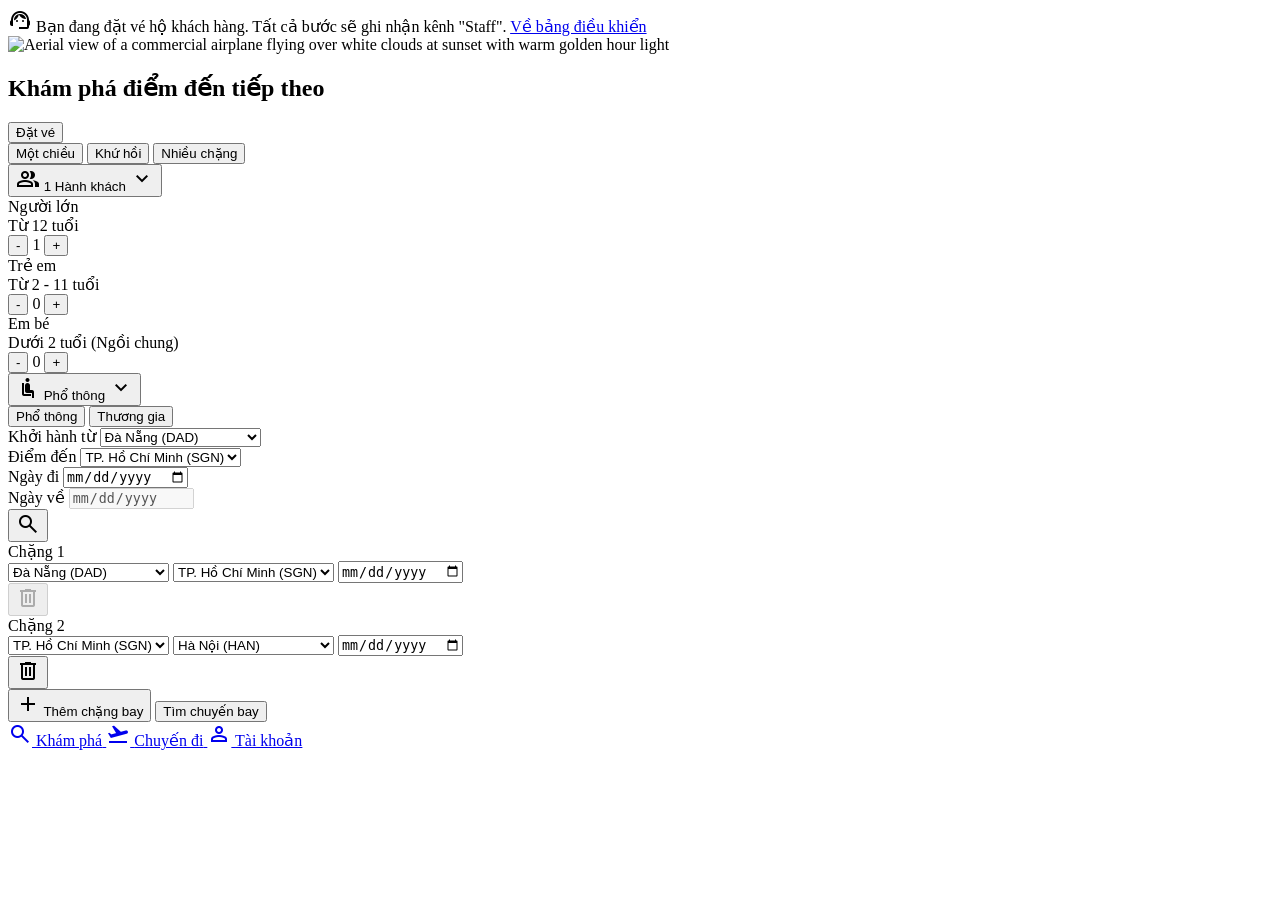
==== AirlineBookingApi/wwwroot/index.html @ b08ddaa5 "Cập nhật mã nguồn dự án (Sạch)" ====
<!DOCTYPE html>

<html class="light" lang="vi">

<head>
    <meta charset="utf-8" />
    <meta content="width=device-width, initial-scale=1.0" name="viewport" />
    <title>SkyNest - Đặt vé máy bay</title>
    <script src="https://cdn.tailwindcss.com?plugins=forms,container-queries"></script>
    <link href="https://fonts.googleapis.com" rel="preconnect" />
    <link crossorigin="" href="https://fonts.gstatic.com" rel="preconnect" />
    <link href="https://fonts.googleapis.com/css2?family=Plus+Jakarta+Sans:wght@400;500;600;700&amp;display=swap"
        rel="stylesheet" />
    <link
        href="https://fonts.googleapis.com/css2?family=Material+Symbols+Outlined:wght,FILL@100..700,0..1&amp;display=swap"
        rel="stylesheet" />
    <script id="tailwind-config">
        tailwind.config = {
            darkMode: "class",
            theme: {
                extend: {
                    "colors": {
                        "on-secondary-fixed-variant": "#474746",
                        "on-background": "#281718",
                        "surface-dim": "#f2d3d3",
                        "on-tertiary-fixed-variant": "#005234",
                        "surface-container-lowest": "#ffffff",
                        "luxe-purple": "#460479",
                        "surface-tint": "#be0038",
                        "muted": "#6a6a6a",
                        "on-secondary-fixed": "#1b1c1c",
                        "canvas": "#ffffff",
                        "ink": "#222222",
                        "on-surface": "#281718",
                        "surface-strong": "#f2f2f2",
                        "on-surface-variant": "#5c3f41",
                        "surface-container": "#ffe9e9",
                        "outline": "#906f70",
                        "inverse-surface": "#3f2b2c",
                        "secondary-fixed-dim": "#c8c6c5",
                        "on-primary-fixed": "#40000d",
                        "rausch-disabled": "#ffd1da",
                        "primary": "#ba0036",
                        "legal-blue": "#428bff",
                        "surface-container-low": "#fff0f0",
                        "hairline": "#dddddd",
                        "surface-soft": "#f7f7f7",
                        "tertiary-fixed-dim": "#62dca3",
                        "hairline-soft": "#ebebeb",
                        "inverse-primary": "#ffb2b6",
                        "secondary-container": "#e2dfde",
                        "background": "#fff8f7",
                        "surface": "#fff8f7",
                        "on-error": "#ffffff",
                        "tertiary-container": "#008558",
                        "on-secondary": "#ffffff",
                        "surface-container-high": "#ffe1e2",
                        "on-tertiary-container": "#f6fff6",
                        "border-strong": "#c1c1c1",
                        "secondary-fixed": "#e5e2e1",
                        "muted-soft": "#929292",
                        "surface-variant": "#fbdbdc",
                        "surface-container-highest": "#fbdbdc",
                        "primary-fixed": "#ffdada",
                        "on-primary-fixed-variant": "#920029",
                        "rausch": "#ff385c",
                        "tertiary-fixed": "#80f9bd",
                        "on-error-container": "#93000a",
                        "on-tertiary-fixed": "#002113",
                        "error": "#c13515",
                        "on-primary": "#ffffff",
                        "secondary": "#5f5e5e",
                        "primary-fixed-dim": "#ffb2b6",
                        "on-primary-container": "#fffbff",
                        "outline-variant": "#e5bdbe",
                        "surface-bright": "#fff8f7",
                        "tertiary": "#006a45",
                        "on-secondary-container": "#636262",
                        "rausch-active": "#e00b41",
                        "primary-container": "#e21e4a",
                        "on-tertiary": "#ffffff",
                        "body": "#3f3f3f",
                        "error-container": "#ffdad6",
                        "inverse-on-surface": "#ffedec",
                        "plus-magenta": "#92174d"
                    },
                    "borderRadius": {
                        "DEFAULT": "0.25rem",
                        "lg": "0.5rem",
                        "xl": "0.75rem",
                        "full": "9999px",
                        "card": "14px"
                    },
                    "spacing": {
                        "sm": "8px",
                        "xl": "32px",
                        "lg": "24px",
                        "xs": "4px",
                        "md": "12px",
                        "xxs": "2px",
                        "base": "16px",
                        "xxl": "48px",
                        "section": "64px"
                    },
                    "fontFamily": {
                        "uppercase-tag": ["Plus Jakarta Sans"],
                        "rating-display": ["Plus Jakarta Sans"],
                        "display-md": ["Plus Jakarta Sans"],
                        "badge": ["Plus Jakarta Sans"],
                        "title-md": ["Plus Jakarta Sans"],
                        "body-md": ["Plus Jakarta Sans"],
                        "body-sm": ["Plus Jakarta Sans"],
                        "nav-link": ["Plus Jakarta Sans"],
                        "caption": ["Plus Jakarta Sans"],
                        "display-lg": ["Plus Jakarta Sans"],
                        "display-xl": ["Plus Jakarta Sans"]
                    },
                    "fontSize": {
                        "uppercase-tag": ["8px", { "lineHeight": "1.25", "letterSpacing": "0.32px", "fontWeight": "700" }],
                        "rating-display": ["64px", { "lineHeight": "1.1", "letterSpacing": "-1px", "fontWeight": "700" }],
                        "display-md": ["21px", { "lineHeight": "1.43", "letterSpacing": "0", "fontWeight": "700" }],
                        "badge": ["11px", { "lineHeight": "1.18", "letterSpacing": "0", "fontWeight": "600" }],
                        "title-md": ["16px", { "lineHeight": "1.25", "letterSpacing": "0", "fontWeight": "600" }],
                        "body-md": ["16px", { "lineHeight": "1.5", "letterSpacing": "0", "fontWeight": "400" }],
                        "body-sm": ["14px", { "lineHeight": "1.43", "letterSpacing": "0", "fontWeight": "400" }],
                        "nav-link": ["16px", { "lineHeight": "1.25", "letterSpacing": "0", "fontWeight": "600" }],
                        "caption": ["14px", { "lineHeight": "1.29", "letterSpacing": "0", "fontWeight": "500" }],
                        "display-lg": ["22px", { "lineHeight": "1.18", "letterSpacing": "-0.44px", "fontWeight": "500" }],
                        "display-xl": ["28px", { "lineHeight": "1.43", "letterSpacing": "0", "fontWeight": "700" }]
                    },
                    "boxShadow": {
                        "float": "0 2px 10px rgba(0,0,0,0.02), 0 0 0 1px rgba(0,0,0,0.02)",
                        "search": "0 10px 40px rgba(0,0,0,0.05), 0 0 0 1px rgba(0,0,0,0.02)"
                    }
                }
            }
        }
    </script>
    <style>
        .material-symbols-outlined {
            font-variation-settings: 'FILL' 0, 'wght' 400, 'GRAD' 0, 'opsz' 24;
        }

        .material-symbols-outlined.fill {
            font-variation-settings: 'FILL' 1;
        }

        .no-scrollbar::-webkit-scrollbar {
            display: none;
        }

        .no-scrollbar {
            -ms-overflow-style: none;
            scrollbar-width: none;
        }
    </style>
</head>

<body class="bg-canvas text-ink antialiased">
    <!-- TopAppBar -->
    <header
        class="fixed top-0 w-full z-50 bg-white/95 backdrop-blur-md shadow-sm border-b border-zinc-100 font-['Plus_Jakarta_Sans'] antialiased">
    </header>
    <div id="staff-booking-banner"
        class="hidden fixed top-20 inset-x-0 z-40 bg-amber-50 border-b border-amber-200 text-amber-800">
        <div class="max-w-5xl mx-auto px-6 md:px-20 py-3 flex items-center gap-3 text-sm font-semibold">
            <span class="material-symbols-outlined text-[20px]">support_agent</span>
            <span>Bạn đang đặt vé hộ khách hàng. Tất cả bước sẽ ghi nhận kênh "Staff".</span>
            <a href="/staff.html" class="ml-auto underline hover:text-amber-900">Về bảng điều khiển</a>
        </div>
    </div>
    <main class="pt-20">
        <!-- Hero Search Section -->
        <section class="relative w-full min-h-screen flex flex-col items-center justify-center">

            <div class="absolute inset-0 z-0">
                <img alt="Aerial view of a commercial airplane flying over white clouds at sunset with warm golden hour light"
                    class="w-full h-full object-cover"
                    src="/plane.jpg"
                    style="" />
                <div class="absolute inset-0 bg-gradient-to-b from-black/30 to-transparent"></div>
            </div>
            <div class="relative z-10 w-full max-w-5xl px-6 md:px-20 mt-[-100px]">
                <h1 class="text-canvas text-display-xl font-display-xl mb-xl text-center shadow-sm" style="">Khám phá
                    điểm đến tiếp theo</h1>
                <!-- Tab Buttons -->
                <div class="flex justify-center mb-4">
                    <button id="tab-main-booking"
                        class="px-6 py-3 text-sm font-bold border-b-2 border-ink text-ink transition-colors">Đặt
                        vé</button>
                </div>
                <!-- Search Container -->
                <div class="bg-surface-container-lowest rounded-[32px] shadow-search p-4 mx-auto max-w-5xl w-full">
                    <div id="booking-content" class="block">
                        <!-- Top Options Row -->
                        <div class="flex flex-col md:flex-row justify-between items-center mb-4 px-2 gap-4">
                            <!-- Flight Types -->
                            <div class="flex items-center space-x-1">
                                <button onclick="setFlightType('oneway')" id="btn-type-oneway"
                                    class="px-4 py-2 rounded-full text-body-sm font-medium bg-surface-soft transition-all text-ink">Một
                                    chiều</button>
                                <button onclick="setFlightType('roundtrip')" id="btn-type-roundtrip"
                                    class="px-4 py-2 rounded-full text-body-sm font-medium hover:bg-surface-soft transition-all text-ink">Khứ
                                    hồi</button>
                                <button onclick="setFlightType('multicity')" id="btn-type-multicity"
                                    class="px-4 py-2 rounded-full text-body-sm font-medium hover:bg-surface-soft transition-all text-ink">Nhiều
                                    chặng</button>
                            </div>
                            <!-- Passenger & Class -->
                            <div class="flex items-center space-x-4">
                                <div class="relative">
                                    <button id="btn-pax-toggle"
                                        class="flex items-center space-x-2 text-body-sm font-medium text-ink hover:text-rausch transition-colors group">
                                        <span
                                            class="material-symbols-outlined text-[20px] text-muted group-hover:text-rausch transition-colors">group</span>
                                        <span id="pax-display-text">1 Hành khách</span>
                                        <span
                                            class="material-symbols-outlined text-[20px] text-muted group-hover:text-rausch transition-colors">expand_more</span>
                                    </button>
                                    <div id="pax-popup"
                                        class="hidden absolute top-full left-0 mt-2 bg-white rounded-xl shadow-search border border-hairline p-4 w-[320px] z-50 cursor-default">
                                        <div class="flex justify-between items-center mb-4">
                                            <div>
                                                <div class="font-bold text-ink">Người lớn</div>
                                                <div class="text-xs text-muted">Từ 12 tuổi</div>
                                            </div>
                                            <div class="flex items-center gap-3">
                                                <button onclick="updatePax('adult', -1)" id="btn-pax-adult-dec"
                                                    class="w-8 h-8 rounded-full border border-hairline flex items-center justify-center hover:border-ink transition-colors disabled:opacity-30 disabled:hover:border-hairline">-</button>
                                                <span id="pax-adult" class="font-bold w-4 text-center">1</span>
                                                <button onclick="updatePax('adult', 1)"
                                                    class="w-8 h-8 rounded-full border border-hairline flex items-center justify-center hover:border-ink transition-colors">+</button>
                                            </div>
                                        </div>
                                        <div class="flex justify-between items-center mb-4">
                                            <div>
                                                <div class="font-bold text-ink">Trẻ em</div>
                                                <div class="text-xs text-muted">Từ 2 - 11 tuổi</div>
                                            </div>
                                            <div class="flex items-center gap-3">
                                                <button onclick="updatePax('child', -1)" id="btn-pax-child-dec"
                                                    class="w-8 h-8 rounded-full border border-hairline flex items-center justify-center hover:border-ink transition-colors disabled:opacity-30 disabled:hover:border-hairline">-</button>
                                                <span id="pax-child" class="font-bold w-4 text-center">0</span>
                                                <button onclick="updatePax('child', 1)"
                                                    class="w-8 h-8 rounded-full border border-hairline flex items-center justify-center hover:border-ink transition-colors">+</button>
                                            </div>
                                        </div>
                                        <div class="flex justify-between items-center">
                                            <div>
                                                <div class="font-bold text-ink">Em bé</div>
                                                <div class="text-xs text-muted">Dưới 2 tuổi (Ngồi chung)</div>
                                            </div>
                                            <div class="flex items-center gap-3">
                                                <button onclick="updatePax('infant', -1)" id="btn-pax-infant-dec"
                                                    class="w-8 h-8 rounded-full border border-hairline flex items-center justify-center hover:border-ink transition-colors disabled:opacity-30 disabled:hover:border-hairline">-</button>
                                                <span id="pax-infant" class="font-bold w-4 text-center">0</span>
                                                <button onclick="updatePax('infant', 1)"
                                                    class="w-8 h-8 rounded-full border border-hairline flex items-center justify-center hover:border-ink transition-colors">+</button>
                                            </div>
                                        </div>
                                    </div>
                                </div>
                                <div class="relative">
                                    <button id="btn-class-toggle"
                                        class="flex items-center space-x-2 text-body-sm font-medium text-ink hover:text-rausch transition-colors group">
                                        <span
                                            class="material-symbols-outlined text-[20px] text-muted group-hover:text-rausch transition-colors">airline_seat_recline_normal</span>
                                        <span id="class-display-text">Phổ thông</span>
                                        <span
                                            class="material-symbols-outlined text-[20px] text-muted group-hover:text-rausch transition-colors">expand_more</span>
                                    </button>
                                    <div id="class-popup"
                                        class="hidden absolute top-full left-0 mt-2 bg-white rounded-xl shadow-search border border-hairline py-2 w-[200px] z-50">
                                        <button onclick="setSeatClass('Economy', 'Phổ thông')"
                                            class="w-full text-left px-4 py-2 hover:bg-surface-soft font-medium text-ink">Phổ
                                            thông</button>
                                        <button onclick="setSeatClass('Business', 'Thương gia')"
                                            class="w-full text-left px-4 py-2 hover:bg-surface-soft font-medium text-ink">Thương
                                            gia</button>
                                    </div>
                                </div>
                            </div>
                        </div>
                        <!-- Normal Search Pill -->
                        <div id="normal-search-pill"
                            class="bg-surface-container-lowest rounded-full flex items-stretch divide-x divide-hairline border border-hairline mx-auto w-full h-16">
                            <div
                                class="flex-1 flex flex-col justify-center px-lg hover:bg-surface-soft rounded-l-full cursor-pointer transition-colors group">
                                <label class="cursor-pointer text-sm font-bold text-ink tracking-wide mb-0.5"
                                    style="">Khởi hành từ</label>
                                <select id="input-dep"
                                    class="bg-transparent border-none p-0 focus:ring-0 text-body-md font-body-md text-ink w-full cursor-pointer truncate leading-tight outline-none">
                                    <option value="Da Nang">Đà Nẵng (DAD)</option>
                                    <option value="Ho Chi Minh">TP. Hồ Chí Minh (SGN)</option>
                                    <option value="Ha Noi">Hà Nội (HAN)</option>
                                </select>
                            </div>
                            <div
                                class="flex-1 flex flex-col justify-center px-lg hover:bg-surface-soft cursor-pointer transition-colors group border-l border-hairline">
                                <label class="cursor-pointer text-sm font-bold text-ink tracking-wide mb-0.5"
                                    style="">Điểm đến</label>
                                <select id="input-arr"
                                    class="bg-transparent border-none p-0 focus:ring-0 text-body-md font-body-md text-ink w-full cursor-pointer truncate leading-tight outline-none">
                                    <option value="Ho Chi Minh">TP. Hồ Chí Minh (SGN)</option>
                                    <option value="Da Nang">Đà Nẵng (DAD)</option>
                                    <option value="Ha Noi">Hà Nội (HAN)</option>
                                </select>
                            </div>
                            <div
                                class="flex-1 flex flex-col justify-center px-lg hover:bg-surface-soft cursor-pointer transition-colors group border-l border-hairline">
                                <label class="cursor-pointer text-sm font-bold text-ink tracking-wide mb-0.5"
                                    style="">Ngày đi</label>
                                <input id="input-date"
                                    class="bg-transparent border-none p-0 focus:ring-0 text-body-md font-body-md text-ink w-full placeholder-muted-soft cursor-pointer truncate leading-tight outline-none"
                                    type="date" />
                            </div>
                            <div id="return-date-container"
                                class="flex-1 flex items-center justify-between pl-lg pr-2 hover:bg-surface-soft rounded-r-full cursor-pointer transition-colors group relative border-l border-hairline opacity-50 pointer-events-none">
                                <div class="flex flex-col justify-center h-full w-full pr-2">
                                    <label class="cursor-pointer text-sm font-bold text-ink tracking-wide mb-0.5"
                                        style="">Ngày về</label>
                                    <input id="input-return-date"
                                        class="bg-transparent border-none p-0 focus:ring-0 text-body-md font-body-md text-ink w-full placeholder-muted-soft cursor-pointer truncate leading-tight outline-none"
                                        type="date" disabled />
                                </div>
                            </div>
                            <button id="btn-submit-search"
                                class="bg-rausch hover:bg-rausch-active text-canvas rounded-full w-12 h-12 flex items-center justify-center transition-colors shadow-float flex-shrink-0 relative z-10 ml-2"
                                style="">
                                <span class="material-symbols-outlined text-[20px]" style="">search</span>
                            </button>
                        </div>
                        <!-- Multi-city Container -->
                        <div id="multicity-container" class="hidden flex flex-col gap-3 w-full">
                            <div id="multicity-legs" class="flex flex-col gap-3 w-full">
                                <!-- Leg 1 -->
                                <div
                                    class="multicity-leg flex flex-col md:flex-row gap-2 bg-surface-container-lowest border border-hairline rounded-xl p-2 items-center">
                                    <span class="font-bold text-sm text-ink px-2">Chặng 1</span>
                                    <div class="flex-1 flex gap-2 w-full">
                                        <select
                                            class="leg-dep flex-1 bg-surface-soft border-none rounded-lg p-2 text-body-md font-body-md text-ink w-full cursor-pointer outline-none focus:ring-1 focus:ring-ink">
                                            <option value="Da Nang">Đà Nẵng (DAD)</option>
                                            <option value="Ho Chi Minh">TP. Hồ Chí Minh (SGN)</option>
                                            <option value="Ha Noi">Hà Nội (HAN)</option>
                                        </select>
                                        <select
                                            class="leg-arr flex-1 bg-surface-soft border-none rounded-lg p-2 text-body-md font-body-md text-ink w-full cursor-pointer outline-none focus:ring-1 focus:ring-ink">
                                            <option value="Ho Chi Minh">TP. Hồ Chí Minh (SGN)</option>
                                            <option value="Da Nang">Đà Nẵng (DAD)</option>
                                            <option value="Ha Noi">Hà Nội (HAN)</option>
                                        </select>
                                        <input
                                            class="leg-date flex-1 bg-surface-soft border-none rounded-lg p-2 text-body-md font-body-md text-ink w-full cursor-pointer outline-none focus:ring-1 focus:ring-ink"
                                            type="date" />
                                    </div>
                                    <button onclick="removeLeg(this)"
                                        class="p-2 text-muted hover:text-rausch disabled:opacity-50" disabled><span
                                            class="material-symbols-outlined">delete</span></button>
                                </div>
                                <!-- Leg 2 -->
                                <div
                                    class="multicity-leg flex flex-col md:flex-row gap-2 bg-surface-container-lowest border border-hairline rounded-xl p-2 items-center">
                                    <span class="font-bold text-sm text-ink px-2">Chặng 2</span>
                                    <div class="flex-1 flex gap-2 w-full">
                                        <select
                                            class="leg-dep flex-1 bg-surface-soft border-none rounded-lg p-2 text-body-md font-body-md text-ink w-full cursor-pointer outline-none focus:ring-1 focus:ring-ink">
                                            <option value="Ho Chi Minh">TP. Hồ Chí Minh (SGN)</option>
                                            <option value="Da Nang">Đà Nẵng (DAD)</option>
                                            <option value="Ha Noi">Hà Nội (HAN)</option>
                                        </select>
                                        <select
                                            class="leg-arr flex-1 bg-surface-soft border-none rounded-lg p-2 text-body-md font-body-md text-ink w-full cursor-pointer outline-none focus:ring-1 focus:ring-ink">
                                            <option value="Ha Noi">Hà Nội (HAN)</option>
                                            <option value="Da Nang">Đà Nẵng (DAD)</option>
                                            <option value="Ho Chi Minh">TP. Hồ Chí Minh (SGN)</option>
                                        </select>
                                        <input
                                            class="leg-date flex-1 bg-surface-soft border-none rounded-lg p-2 text-body-md font-body-md text-ink w-full cursor-pointer outline-none focus:ring-1 focus:ring-ink"
                                            type="date" />
                                    </div>
                                    <button onclick="removeLeg(this)" class="p-2 text-muted hover:text-rausch"><span
                                            class="material-symbols-outlined">delete</span></button>
                                </div>
                            </div>
                            <div class="flex justify-between items-center px-2">
                                <button onclick="addLeg()"
                                    class="flex items-center gap-1 text-sm font-bold text-legal-blue hover:underline"><span
                                        class="material-symbols-outlined text-[18px]">add</span> Thêm chặng bay</button>
                                <button id="btn-submit-multicity"
                                    class="bg-rausch hover:bg-rausch-active text-canvas rounded-full px-6 py-3 flex items-center justify-center transition-colors shadow-sm font-bold text-sm">
                                    Tìm chuyến bay
                                </button>
                            </div>
                        </div>
                    </div> <!-- End BOOKING TAB CONTENT -->
                </div>
            </div>
        </section>
    </main>
    <!-- BottomNavBar (Mobile) -->
    <nav
        class="fixed bottom-0 left-0 w-full z-50 flex justify-around items-center h-16 md:hidden pb-safe bg-white dark:bg-zinc-900 border-t border-zinc-100 dark:border-zinc-800 shadow-[0_-2px_10px_rgba(0,0,0,0.05)] font-['Plus_Jakarta_Sans'] text-[10px] font-semibold">
        <a class="flex flex-col items-center justify-center text-rose-500 dark:text-rose-400 opacity-80 active:scale-90 transition-transform w-full h-full"
            href="#" style="">
            <span class="material-symbols-outlined mb-1" style="">search</span>
            <span class="" style="">Khám phá</span>
        </a>
        <a class="flex flex-col items-center justify-center text-zinc-400 dark:text-zinc-500 opacity-80 active:scale-90 transition-transform w-full h-full"
            href="#" style="">
            <span class="material-symbols-outlined mb-1" style="">flight_takeoff</span>
            <span class="" style="">Chuyến đi</span>
        </a>
        <a class="flex flex-col items-center justify-center text-zinc-400 dark:text-zinc-500 opacity-80 active:scale-90 transition-transform w-full h-full"
            href="#" style="">
            <span class="material-symbols-outlined mb-1" style="">person</span>
            <span class="" style="">Tài khoản</span>
        </a>
    </nav>

    <script src="/shared.js"></script>
    <script>
        // State
        let paxState = { adult: 1, child: 0, infant: 0 };
        let seatClassVal = 'Economy';
        let flightType = 'oneway';

        const isStaffBookingMode = (getUrlParam('staff') === 'true');

        document.addEventListener('DOMContentLoaded', () => {
            // Render shared navbar
            renderNavbar(isStaffBookingMode ? 'staff-booking' : 'home');

            if (isStaffBookingMode && typeof isStaff === 'function' && isStaff()) {
                document.getElementById('staff-booking-banner').classList.remove('hidden');
                // push content down so the banner doesn't overlap
                document.querySelector('main').classList.replace('pt-20', 'pt-32');
            }

            // Init Default Date — today + 3 days, or 2026-05-01 if within range (seed data)
            const today = new Date();
            const defaultDate = new Date(today);
            defaultDate.setDate(defaultDate.getDate() + 3);
            const seedDate = new Date('2026-05-01');
            // Use seed date if it's in the future and close to today+3, otherwise use dynamic date
            if (seedDate > today) {
                document.getElementById('input-date').value = '2026-05-01';
            } else {
                document.getElementById('input-date').value = defaultDate.toISOString().split('T')[0];
            }
            // Set min date to today
            document.getElementById('input-date').min = today.toISOString().split('T')[0];

            // Toggle Pax Popup
            const paxBtn = document.getElementById('btn-pax-toggle');
            const paxPopup = document.getElementById('pax-popup');
            paxBtn.onclick = (e) => {
                e.stopPropagation();
                paxPopup.classList.toggle('hidden');
                document.getElementById('class-popup').classList.add('hidden');
            };

            // Toggle Class Popup
            const classBtn = document.getElementById('btn-class-toggle');
            const classPopup = document.getElementById('class-popup');
            classBtn.onclick = (e) => {
                e.stopPropagation();
                classPopup.classList.toggle('hidden');
                paxPopup.classList.add('hidden');
            };

            // Close popups on outside click
            document.onclick = (e) => {
                if (!paxPopup.contains(e.target) && !paxBtn.contains(e.target)) paxPopup.classList.add('hidden');
                if (!classPopup.contains(e.target) && !classBtn.contains(e.target)) classPopup.classList.add('hidden');
            };

            // Search action normal
            document.getElementById('btn-submit-search').onclick = (e) => {
                e.preventDefault();
                e.stopPropagation();

                if (typeof requireAuth === 'function' && !requireAuth('Vui lòng đăng nhập để tìm kiếm chuyến bay')) return;

                const dep = document.getElementById('input-dep').value;
                const arr = document.getElementById('input-arr').value;
                const date = document.getElementById('input-date').value;

                if (dep === arr) { alert('Điểm đi và điểm đến phải khác nhau!'); return; }
                if (!date) { alert('Vui lòng chọn ngày đi!'); return; }

                const totalPax = paxState.adult + paxState.child + paxState.infant;
                const params = new URLSearchParams({
                    type: flightType,
                    pax: totalPax,
                    adult: paxState.adult,
                    child: paxState.child,
                    infant: paxState.infant,
                    cls: seatClassVal,
                    dep, arr, date
                });

                if (flightType === 'roundtrip') {
                    const returnDate = document.getElementById('input-return-date').value;
                    if (!returnDate) { alert('Vui lòng chọn ngày về!'); return; }
                    if (new Date(returnDate) < new Date(date)) { alert('Ngày về phải sau ngày đi!'); return; }
                    params.set('returnDate', returnDate);
                }

                if (isStaffBookingMode && typeof isStaff === 'function' && isStaff()) {
                    params.set('staff', 'true');
                }

                window.location.href = '/flightsearch.html?' + params.toString();
            };

            // Search action multicity
            document.getElementById('btn-submit-multicity').onclick = (e) => {
                e.preventDefault();
                e.stopPropagation();

                if (typeof requireAuth === 'function' && !requireAuth('Vui lòng đăng nhập để tìm kiếm chuyến bay')) return;

                const legs = document.querySelectorAll('.multicity-leg');
                let valid = true;
                const mcData = [];
                let prevDate = null;

                legs.forEach((leg, i) => {
                    const dep = leg.querySelector('.leg-dep').value;
                    const arr = leg.querySelector('.leg-arr').value;
                    const date = leg.querySelector('.leg-date').value;

                    if (dep === arr) { alert(`Chặng ${i + 1}: Điểm đi và điểm đến phải khác nhau!`); valid = false; return; }
                    if (!date) { alert(`Chặng ${i + 1}: Vui lòng chọn ngày đi!`); valid = false; return; }

                    if (prevDate && new Date(date) < new Date(prevDate)) {
                        alert(`Chặng ${i + 1}: Ngày bay không được trước ngày của chặng trước đó!`); valid = false; return;
                    }
                    prevDate = date;

                    mcData.push({ dep, arr, date });
                });

                if (!valid) return;

                const totalPax = paxState.adult + paxState.child + paxState.infant;
                const params = new URLSearchParams({
                    type: 'multicity',
                    pax: totalPax,
                    adult: paxState.adult,
                    child: paxState.child,
                    infant: paxState.infant,
                    cls: seatClassVal,
                    mc: JSON.stringify(mcData)
                });

                if (isStaffBookingMode && typeof isStaff === 'function' && isStaff()) {
                    params.set('staff', 'true');
                }

                window.location.href = '/flightsearch.html?' + params.toString();
            };
        });

        // Add Multi-city Leg
        function addLeg() {
            const container = document.getElementById('multicity-legs');
            const legs = container.querySelectorAll('.multicity-leg');
            if (legs.length >= 6) {
                alert('Tối đa 6 chặng bay.');
                return;
            }

            const lastLeg = legs[legs.length - 1];
            const lastArr = lastLeg.querySelector('.leg-arr').value;

            const idx = legs.length + 1;
            const div = document.createElement('div');
            div.className = "multicity-leg flex flex-col md:flex-row gap-2 bg-surface-container-lowest border border-hairline rounded-xl p-2 items-center";
            div.innerHTML = `
                <span class="font-bold text-sm text-ink px-2">Chặng ${idx}</span>
                <div class="flex-1 flex gap-2 w-full">
                    <select class="leg-dep flex-1 bg-surface-soft border-none rounded-lg p-2 text-body-md font-body-md text-ink w-full cursor-pointer outline-none focus:ring-1 focus:ring-ink">
                        <option value="Da Nang" ${lastArr === 'Da Nang' ? 'selected' : ''}>Đà Nẵng (DAD)</option>
                        <option value="Ho Chi Minh" ${lastArr === 'Ho Chi Minh' ? 'selected' : ''}>TP. Hồ Chí Minh (SGN)</option>
                        <option value="Ha Noi" ${lastArr === 'Ha Noi' ? 'selected' : ''}>Hà Nội (HAN)</option>
                    </select>
                    <select class="leg-arr flex-1 bg-surface-soft border-none rounded-lg p-2 text-body-md font-body-md text-ink w-full cursor-pointer outline-none focus:ring-1 focus:ring-ink">
                        <option value="Ho Chi Minh">TP. Hồ Chí Minh (SGN)</option>
                        <option value="Da Nang">Đà Nẵng (DAD)</option>
                        <option value="Ha Noi">Hà Nội (HAN)</option>
                    </select>
                    <input class="leg-date flex-1 bg-surface-soft border-none rounded-lg p-2 text-body-md font-body-md text-ink w-full cursor-pointer outline-none focus:ring-1 focus:ring-ink" type="date" />
                </div>
                <button onclick="removeLeg(this)" class="p-2 text-muted hover:text-rausch"><span class="material-symbols-outlined">delete</span></button>
            `;
            container.appendChild(div);
            updateLegNumbers();
        }

        function removeLeg(btn) {
            const container = document.getElementById('multicity-legs');
            if (container.querySelectorAll('.multicity-leg').length <= 2) {
                alert('Nhiều chặng phải có ít nhất 2 chuyến bay.');
                return;
            }
            btn.closest('.multicity-leg').remove();
            updateLegNumbers();
        }

        function updateLegNumbers() {
            const legs = document.querySelectorAll('.multicity-leg');
            legs.forEach((leg, i) => {
                leg.querySelector('span.font-bold').textContent = `Chặng ${i + 1}`;
                const delBtn = leg.querySelector('button');
                if (i === 0) delBtn.disabled = true; // First leg cannot be deleted
            });
        }

        async function loadAirports() {
            try {
                const airports = await api('GET', '/Flights/airports');
                if (!Array.isArray(airports) || airports.length === 0) return;
                const dl = document.getElementById('airports');
                if (!dl) return;
                dl.innerHTML = airports.map(a => `<option value="${String(a).replace(/"/g, '&quot;')}"></option>`).join('');
            } catch (e) {
                // keep current static datalist
            }
        }

        // Flight Type Logic
        function setFlightType(type) {
            flightType = type;
            const btnOneway = document.getElementById('btn-type-oneway');
            const btnRoundtrip = document.getElementById('btn-type-roundtrip');
            const btnMulticity = document.getElementById('btn-type-multicity');
            const returnContainer = document.getElementById('return-date-container');
            const returnInput = document.getElementById('input-return-date');

            // Reset styling
            [btnOneway, btnRoundtrip, btnMulticity].forEach(b => {
                b.classList.remove('bg-surface-soft');
                b.classList.add('hover:bg-surface-soft');
            });

            const normalPill = document.getElementById('normal-search-pill');
            const mcContainer = document.getElementById('multicity-container');

            // Set active styling
            if (type === 'oneway' || type === 'roundtrip') {
                normalPill.classList.remove('hidden');
                mcContainer.classList.add('hidden');

                if (type === 'oneway') {
                    btnOneway.classList.add('bg-surface-soft');
                    btnOneway.classList.remove('hover:bg-surface-soft');
                    returnContainer.classList.add('opacity-50', 'pointer-events-none');
                    returnInput.disabled = true;
                    returnInput.value = '';
                } else if (type === 'roundtrip') {
                    btnRoundtrip.classList.add('bg-surface-soft');
                    btnRoundtrip.classList.remove('hover:bg-surface-soft');
                    returnContainer.classList.remove('opacity-50', 'pointer-events-none');
                    returnInput.disabled = false;
                }
            } else if (type === 'multicity') {
                btnMulticity.classList.add('bg-surface-soft');
                btnMulticity.classList.remove('hover:bg-surface-soft');
                normalPill.classList.add('hidden');
                mcContainer.classList.remove('hidden');
                mcContainer.classList.add('flex');
            }
        }

        // Passenger Logic
        function updatePax(type, change) {
            let newVal = paxState[type] + change;
            if (type === 'adult' && newVal < 1) newVal = 1; // Min 1 adult
            if ((type === 'child' || type === 'infant') && newVal < 0) newVal = 0; // Min 0 child/infant

            // Rule: 1 infant per adult maximum
            if (type === 'infant' && newVal > paxState.adult) {
                alert('Số lượng em bé không được vượt quá số lượng người lớn.');
                return;
            }

            // Rule: Maximum 9 passengers total (as per API limits)
            const totalPax = paxState.adult + paxState.child + paxState.infant;
            if (change > 0 && totalPax >= 9) {
                alert('Tối đa 9 hành khách mỗi lần đặt.');
                return;
            }

            paxState[type] = newVal;
            document.getElementById(`pax-${type}`).textContent = newVal;

            // Validate infant count if adult count decreases
            if (type === 'adult' && paxState.infant > paxState.adult) {
                paxState.infant = paxState.adult;
                document.getElementById('pax-infant').textContent = paxState.infant;
            }

            updatePaxDisplay();
        }

        function updatePaxDisplay() {
            const total = paxState.adult + paxState.child + paxState.infant;
            document.getElementById('pax-display-text').textContent = total + ' Hành khách';

            // Update buttons state
            document.getElementById('btn-pax-adult-dec').disabled = paxState.adult <= 1;
            document.getElementById('btn-pax-child-dec').disabled = paxState.child <= 0;
            document.getElementById('btn-pax-infant-dec').disabled = paxState.infant <= 0;
        }

        // Seat Class Logic
        function setSeatClass(val, label) {
            seatClassVal = val;
            document.getElementById('class-display-text').textContent = label;
            document.getElementById('class-popup').classList.add('hidden');
        }
    </script>
</body>

</html>
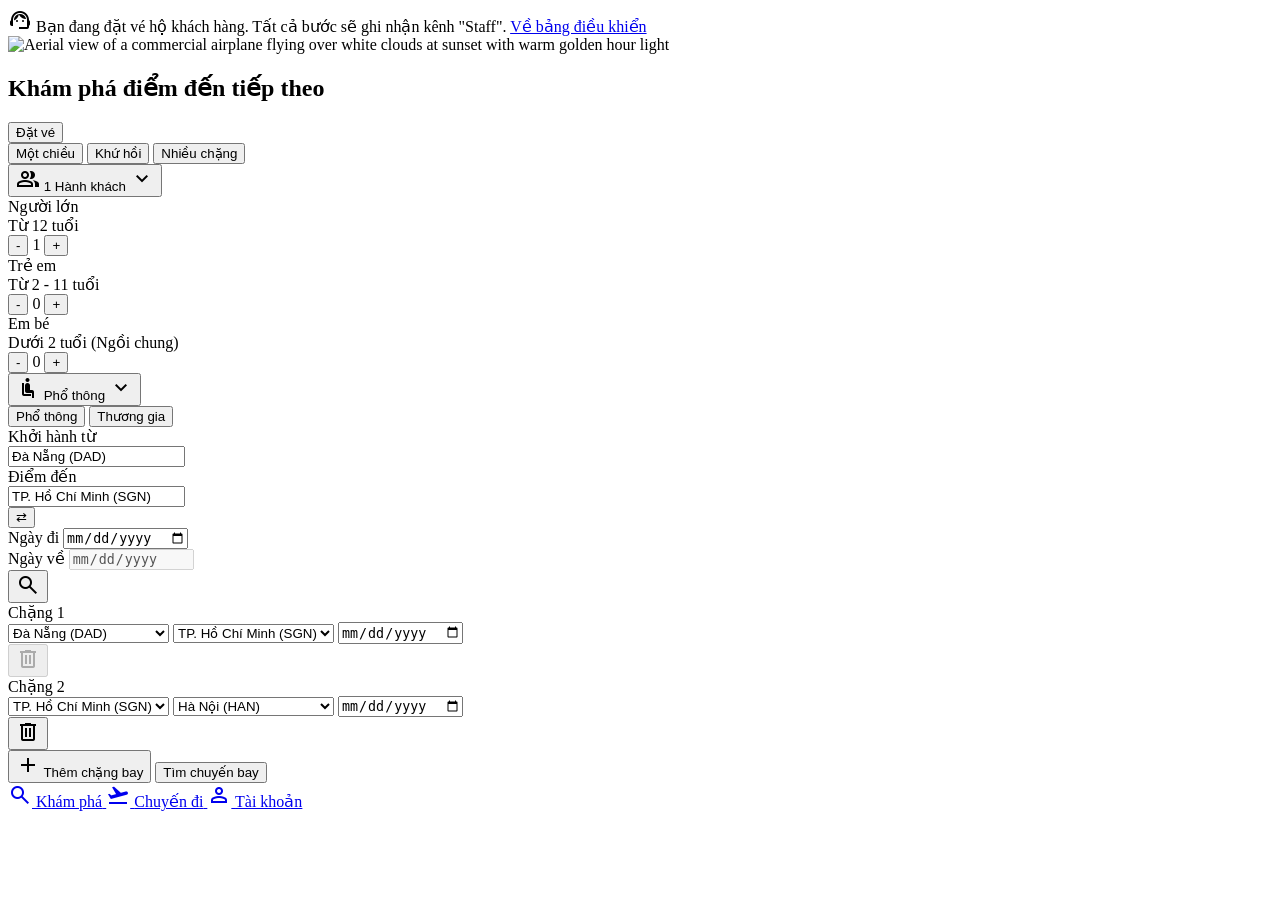
==== commit d0f512a1: "Update: add migrations, UTC converter, SQL script, and images" ====
--- a/AirlineBookingApi/wwwroot/index.html
+++ b/AirlineBookingApi/wwwroot/index.html
@@ -5,7 +5,7 @@
 <head>
     <meta charset="utf-8" />
     <meta content="width=device-width, initial-scale=1.0" name="viewport" />
-    <title>SkyNest - Đặt vé máy bay</title>
+    <title>SkyHmH - Đặt vé máy bay</title>
     <script src="https://cdn.tailwindcss.com?plugins=forms,container-queries"></script>
     <link href="https://fonts.googleapis.com" rel="preconnect" />
     <link crossorigin="" href="https://fonts.gstatic.com" rel="preconnect" />
@@ -177,11 +177,11 @@
                 <img alt="Aerial view of a commercial airplane flying over white clouds at sunset with warm golden hour light"
                     class="w-full h-full object-cover"
                     src="/plane.jpg"
-                    style="" />
+                    />
                 <div class="absolute inset-0 bg-gradient-to-b from-black/30 to-transparent"></div>
             </div>
             <div class="relative z-10 w-full max-w-5xl px-6 md:px-20 mt-[-100px]">
-                <h1 class="text-canvas text-display-xl font-display-xl mb-xl text-center shadow-sm" style="">Khám phá
+                <h1 class="text-canvas text-display-xl font-display-xl mb-xl text-center shadow-sm">Khám phá
                     điểm đến tiếp theo</h1>
                 <!-- Tab Buttons -->
                 <div class="flex justify-center mb-4">
@@ -284,32 +284,35 @@
                         <!-- Normal Search Pill -->
                         <div id="normal-search-pill"
                             class="bg-surface-container-lowest rounded-full flex items-stretch divide-x divide-hairline border border-hairline mx-auto w-full h-16">
-                            <div
-                                class="flex-1 flex flex-col justify-center px-lg hover:bg-surface-soft rounded-l-full cursor-pointer transition-colors group">
-                                <label class="cursor-pointer text-sm font-bold text-ink tracking-wide mb-0.5"
-                                    style="">Khởi hành từ</label>
-                                <select id="input-dep"
-                                    class="bg-transparent border-none p-0 focus:ring-0 text-body-md font-body-md text-ink w-full cursor-pointer truncate leading-tight outline-none">
-                                    <option value="Da Nang">Đà Nẵng (DAD)</option>
-                                    <option value="Ho Chi Minh">TP. Hồ Chí Minh (SGN)</option>
-                                    <option value="Ha Noi">Hà Nội (HAN)</option>
-                                </select>
+                            <!-- Departure + Arrival wrapper with centered swap button -->
+                            <div class="flex-[2] flex items-stretch relative">
+                                <div class="flex-1 flex flex-col justify-center px-lg pr-6 hover:bg-surface-soft rounded-l-full cursor-pointer transition-colors group">
+                                    <label class="cursor-pointer text-sm font-bold text-ink tracking-wide mb-0.5">Khởi hành từ</label>
+                                    <div class="relative">
+                                        <input id="input-dep" type="text" readonly
+                                            class="bg-transparent border-none p-0 focus:ring-0 text-body-md font-body-md text-ink w-full cursor-pointer truncate leading-tight outline-none"
+                                            placeholder="Chọn điểm đi" value="Đà Nẵng (DAD)" data-value="Da Nang">
+                                        <div id="dropdown-dep" class="hidden absolute top-full left-0 mt-1 w-64 bg-white rounded-xl shadow-search border border-hairline py-2 z-50 max-h-64 overflow-y-auto"></div>
+                                    </div>
+                                </div>
+                                <div class="flex-1 flex flex-col justify-center px-lg hover:bg-surface-soft cursor-pointer transition-colors group border-l border-hairline">
+                                    <label class="cursor-pointer text-sm font-bold text-ink tracking-wide mb-0.5">Điểm đến</label>
+                                    <div class="relative">
+                                        <input id="input-arr" type="text" readonly
+                                            class="bg-transparent border-none p-0 focus:ring-0 text-body-md font-body-md text-ink w-full cursor-pointer truncate leading-tight outline-none"
+                                            placeholder="Chọn điểm đến" value="TP. Hồ Chí Minh (SGN)" data-value="Ho Chi Minh">
+                                        <div id="dropdown-arr" class="hidden absolute top-full left-0 mt-1 w-64 bg-white rounded-xl shadow-search border border-hairline py-2 z-50 max-h-64 overflow-y-auto"></div>
+                                    </div>
+                                </div>
+                                <!-- Swap button - absolute centered between departure and arrival -->
+                                <button onclick="swapDepartureAndArrival()" class="absolute left-1/2 top-1/2 -translate-x-1/2 -translate-y-1/2 w-8 h-8 bg-[#ff385c] text-white rounded-full shadow-md hover:bg-[#e00b41] transition-colors z-50 border-2 border-white text-base flex items-center justify-center">
+                                    ⇄
+                                </button>
                             </div>
                             <div
                                 class="flex-1 flex flex-col justify-center px-lg hover:bg-surface-soft cursor-pointer transition-colors group border-l border-hairline">
                                 <label class="cursor-pointer text-sm font-bold text-ink tracking-wide mb-0.5"
-                                    style="">Điểm đến</label>
-                                <select id="input-arr"
-                                    class="bg-transparent border-none p-0 focus:ring-0 text-body-md font-body-md text-ink w-full cursor-pointer truncate leading-tight outline-none">
-                                    <option value="Ho Chi Minh">TP. Hồ Chí Minh (SGN)</option>
-                                    <option value="Da Nang">Đà Nẵng (DAD)</option>
-                                    <option value="Ha Noi">Hà Nội (HAN)</option>
-                                </select>
-                            </div>
-                            <div
-                                class="flex-1 flex flex-col justify-center px-lg hover:bg-surface-soft cursor-pointer transition-colors group border-l border-hairline">
-                                <label class="cursor-pointer text-sm font-bold text-ink tracking-wide mb-0.5"
-                                    style="">Ngày đi</label>
+                                    >Ngày đi</label>
                                 <input id="input-date"
                                     class="bg-transparent border-none p-0 focus:ring-0 text-body-md font-body-md text-ink w-full placeholder-muted-soft cursor-pointer truncate leading-tight outline-none"
                                     type="date" />
@@ -318,16 +321,16 @@
                                 class="flex-1 flex items-center justify-between pl-lg pr-2 hover:bg-surface-soft rounded-r-full cursor-pointer transition-colors group relative border-l border-hairline opacity-50 pointer-events-none">
                                 <div class="flex flex-col justify-center h-full w-full pr-2">
                                     <label class="cursor-pointer text-sm font-bold text-ink tracking-wide mb-0.5"
-                                        style="">Ngày về</label>
+                                        >Ngày về</label>
                                     <input id="input-return-date"
                                         class="bg-transparent border-none p-0 focus:ring-0 text-body-md font-body-md text-ink w-full placeholder-muted-soft cursor-pointer truncate leading-tight outline-none"
                                         type="date" disabled />
                                 </div>
                             </div>
                             <button id="btn-submit-search"
-                                class="bg-rausch hover:bg-rausch-active text-canvas rounded-full w-12 h-12 flex items-center justify-center transition-colors shadow-float flex-shrink-0 relative z-10 ml-2"
-                                style="">
-                                <span class="material-symbols-outlined text-[20px]" style="">search</span>
+                                class="bg-rausch hover:bg-rausch-active text-canvas rounded-full w-12 h-12 flex items-center justify-center transition-colors shadow-float flex-shrink-0 relative z-10 ml-2 mr-2 self-center"
+                                >
+                                <span class="material-symbols-outlined text-[20px]">search</span>
                             </button>
                         </div>
                         <!-- Multi-city Container -->
@@ -402,19 +405,19 @@
     <nav
         class="fixed bottom-0 left-0 w-full z-50 flex justify-around items-center h-16 md:hidden pb-safe bg-white dark:bg-zinc-900 border-t border-zinc-100 dark:border-zinc-800 shadow-[0_-2px_10px_rgba(0,0,0,0.05)] font-['Plus_Jakarta_Sans'] text-[10px] font-semibold">
         <a class="flex flex-col items-center justify-center text-rose-500 dark:text-rose-400 opacity-80 active:scale-90 transition-transform w-full h-full"
-            href="#" style="">
-            <span class="material-symbols-outlined mb-1" style="">search</span>
-            <span class="" style="">Khám phá</span>
+            href="#">
+            <span class="material-symbols-outlined mb-1">search</span>
+            <span>Khám phá</span>
         </a>
         <a class="flex flex-col items-center justify-center text-zinc-400 dark:text-zinc-500 opacity-80 active:scale-90 transition-transform w-full h-full"
-            href="#" style="">
-            <span class="material-symbols-outlined mb-1" style="">flight_takeoff</span>
-            <span class="" style="">Chuyến đi</span>
+            href="#">
+            <span class="material-symbols-outlined mb-1">flight_takeoff</span>
+            <span>Chuyến đi</span>
         </a>
         <a class="flex flex-col items-center justify-center text-zinc-400 dark:text-zinc-500 opacity-80 active:scale-90 transition-transform w-full h-full"
-            href="#" style="">
-            <span class="material-symbols-outlined mb-1" style="">person</span>
-            <span class="" style="">Tài khoản</span>
+            href="#">
+            <span class="material-symbols-outlined mb-1">person</span>
+            <span>Tài khoản</span>
         </a>
     </nav>
 
@@ -437,19 +440,18 @@
                 document.querySelector('main').classList.replace('pt-20', 'pt-32');
             }
 
-            // Init Default Date — today + 3 days, or 2026-05-01 if within range (seed data)
-            const today = new Date();
-            const defaultDate = new Date(today);
-            defaultDate.setDate(defaultDate.getDate() + 3);
-            const seedDate = new Date('2026-05-01');
-            // Use seed date if it's in the future and close to today+3, otherwise use dynamic date
-            if (seedDate > today) {
-                document.getElementById('input-date').value = '2026-05-01';
-            } else {
-                document.getElementById('input-date').value = defaultDate.toISOString().split('T')[0];
-            }
-            // Set min date to today
-            document.getElementById('input-date').min = today.toISOString().split('T')[0];
+            // Load airports dynamically from API
+            loadAirports();
+
+            // Init Default Date — today in Vietnam timezone (UTC+7)
+            const now = new Date();
+            const vietnamOffset = 7 * 60; // UTC+7 in minutes
+            const localOffset = now.getTimezoneOffset(); // local offset in minutes (negative for east of UTC)
+            const vietnamTime = new Date(now.getTime() + (vietnamOffset + localOffset) * 60000);
+            const todayStr = vietnamTime.toISOString().split('T')[0];
+
+            document.getElementById('input-date').value = todayStr;
+            document.getElementById('input-date').min = todayStr;
 
             // Toggle Pax Popup
             const paxBtn = document.getElementById('btn-pax-toggle');
@@ -482,10 +484,12 @@
 
                 if (typeof requireAuth === 'function' && !requireAuth('Vui lòng đăng nhập để tìm kiếm chuyến bay')) return;
 
-                const dep = document.getElementById('input-dep').value;
-                const arr = document.getElementById('input-arr').value;
+                const dep = document.getElementById('input-dep').dataset.value;
+                const arr = document.getElementById('input-arr').dataset.value;
                 const date = document.getElementById('input-date').value;
 
+                if (!dep || dep === 'undefined') { alert('Vui lòng chọn điểm đi!'); return; }
+                if (!arr || arr === 'undefined') { alert('Vui lòng chọn điểm đến!'); return; }
                 if (dep === arr) { alert('Điểm đi và điểm đến phải khác nhau!'); return; }
                 if (!date) { alert('Vui lòng chọn ngày đi!'); return; }
 
@@ -578,18 +582,22 @@
             const idx = legs.length + 1;
             const div = document.createElement('div');
             div.className = "multicity-leg flex flex-col md:flex-row gap-2 bg-surface-container-lowest border border-hairline rounded-xl p-2 items-center";
+            const depOptions = airportList.length > 0 ? buildAirportOptions(lastArr) : `
+                        <option value="Da Nang" ${lastArr === 'Da Nang' ? 'selected' : ''}>Đà Nẵng (DAD)</option>
+                        <option value="Ho Chi Minh" ${lastArr === 'Ho Chi Minh' ? 'selected' : ''}>TP. Hồ Chí Minh (SGN)</option>
+                        <option value="Ha Noi" ${lastArr === 'Ha Noi' ? 'selected' : ''}>Hà Nội (HAN)</option>`;
+            const arrOptions = airportList.length > 0 ? buildAirportOptions('') : `
+                        <option value="Ho Chi Minh">TP. Hồ Chí Minh (SGN)</option>
+                        <option value="Da Nang">Đà Nẵng (DAD)</option>
+                        <option value="Ha Noi">Hà Nội (HAN)</option>`;
             div.innerHTML = `
                 <span class="font-bold text-sm text-ink px-2">Chặng ${idx}</span>
                 <div class="flex-1 flex gap-2 w-full">
                     <select class="leg-dep flex-1 bg-surface-soft border-none rounded-lg p-2 text-body-md font-body-md text-ink w-full cursor-pointer outline-none focus:ring-1 focus:ring-ink">
-                        <option value="Da Nang" ${lastArr === 'Da Nang' ? 'selected' : ''}>Đà Nẵng (DAD)</option>
-                        <option value="Ho Chi Minh" ${lastArr === 'Ho Chi Minh' ? 'selected' : ''}>TP. Hồ Chí Minh (SGN)</option>
-                        <option value="Ha Noi" ${lastArr === 'Ha Noi' ? 'selected' : ''}>Hà Nội (HAN)</option>
+                        ${depOptions}
                     </select>
                     <select class="leg-arr flex-1 bg-surface-soft border-none rounded-lg p-2 text-body-md font-body-md text-ink w-full cursor-pointer outline-none focus:ring-1 focus:ring-ink">
-                        <option value="Ho Chi Minh">TP. Hồ Chí Minh (SGN)</option>
-                        <option value="Da Nang">Đà Nẵng (DAD)</option>
-                        <option value="Ha Noi">Hà Nội (HAN)</option>
+                        ${arrOptions}
                     </select>
                     <input class="leg-date flex-1 bg-surface-soft border-none rounded-lg p-2 text-body-md font-body-md text-ink w-full cursor-pointer outline-none focus:ring-1 focus:ring-ink" type="date" />
                 </div>
@@ -618,16 +626,157 @@
             });
         }
 
+        // Global airport list for dynamic population
+        let airportList = [];
+
+        function buildAirportOptions(selectedValue) {
+            const labelMap = {
+                'Đà Nẵng': 'Đà Nẵng (DAD)',
+                'TP. Hồ Chí Minh': 'TP. Hồ Chí Minh (SGN)',
+                'Hà Nội': 'Hà Nội (HAN)',
+                'Cần Thơ': 'Cần Thơ (VCA)',
+                'Huế': 'Huế (HUI)',
+                'Phú Quốc': 'Phú Quốc (PQC)',
+                'Nha Trang': 'Nha Trang (NTR)',
+                'Hải Phòng': 'Hải Phòng (HPH)',
+                'Bangkok': 'Bangkok (BKK)',
+                'Singapore': 'Singapore (SIN)',
+                'Tokyo': 'Tokyo (TYO)',
+                'Seoul': 'Seoul (SEL)',
+                'Kuala Lumpur': 'Kuala Lumpur (KUL)'
+            };
+            const list = airportList.length > 0 ? airportList : Object.keys(labelMap);
+            return list.map(a => {
+                const label = labelMap[a] || a;
+                const sel = a === selectedValue ? ' selected' : '';
+                return `<option value="${a.replace(/"/g, '&quot;')}"${sel}>${label}</option>`;
+            }).join('');
+        }
+
         async function loadAirports() {
             try {
                 const airports = await api('GET', '/Flights/airports');
                 if (!Array.isArray(airports) || airports.length === 0) return;
-                const dl = document.getElementById('airports');
-                if (!dl) return;
-                dl.innerHTML = airports.map(a => `<option value="${String(a).replace(/"/g, '&quot;')}"></option>`).join('');
+                airportList = airports;
+                populateAirportSelects();
             } catch (e) {
-                // keep current static datalist
-            }
+                // keep current static options as fallback
+            }
+        }
+
+        // Custom searchable dropdown for airports (Airbnb style)
+        function getAirportLabel(code) {
+            const labelMap = {
+                'Đà Nẵng': 'Đà Nẵng (DAD)',
+                'TP. Hồ Chí Minh': 'TP. Hồ Chí Minh (SGN)',
+                'Hà Nội': 'Hà Nội (HAN)',
+                'Cần Thơ': 'Cần Thơ (VCA)',
+                'Huế': 'Huế (HUI)',
+                'Phú Quốc': 'Phú Quốc (PQC)',
+                'Nha Trang': 'Nha Trang (NTR)',
+                'Hải Phòng': 'Hải Phòng (HPH)',
+                'Bangkok': 'Bangkok (BKK)',
+                'Singapore': 'Singapore (SIN)',
+                'Tokyo': 'Tokyo (TYO)',
+                'Seoul': 'Seoul (SEL)',
+                'Kuala Lumpur': 'Kuala Lumpur (KUL)'
+            };
+            return labelMap[code] || code;
+        }
+
+        function buildAirportDropdownItems(filterText, excludeCode) {
+            const labelMap = {
+                'Đà Nẵng': 'Đà Nẵng (DAD)',
+                'TP. Hồ Chí Minh': 'TP. Hồ Chí Minh (SGN)',
+                'Hà Nội': 'Hà Nội (HAN)',
+                'Cần Thơ': 'Cần Thơ (VCA)',
+                'Huế': 'Huế (HUI)',
+                'Phú Quốc': 'Phú Quốc (PQC)',
+                'Nha Trang': 'Nha Trang (NTR)',
+                'Hải Phòng': 'Hải Phòng (HPH)',
+                'Bangkok': 'Bangkok (BKK)',
+                'Singapore': 'Singapore (SIN)',
+                'Tokyo': 'Tokyo (TYO)',
+                'Seoul': 'Seoul (SEL)',
+                'Kuala Lumpur': 'Kuala Lumpur (KUL)'
+            };
+            const term = (filterText || '').toLowerCase();
+            const list = airportList.length > 0 ? airportList : Object.keys(labelMap);
+            return list
+                .filter(a => a !== excludeCode)
+                .filter(a => {
+                    if (!term) return true;
+                    const label = (labelMap[a] || a).toLowerCase();
+                    return a.toLowerCase().includes(term) || label.includes(term);
+                })
+                .map(a => {
+                    const label = labelMap[a] || a;
+                    return `<div class="airport-item px-4 py-3 hover:bg-surface-soft cursor-pointer transition-colors border-b border-hairline last:border-0" data-code="${a.replace(/"/g, '&quot;')}">
+                        <div class="font-bold text-ink">${label.split(' (')[0]}</div>
+                        <div class="text-xs text-muted">${a}</div>
+                    </div>`;
+                }).join('') || '<div class="px-4 py-3 text-muted text-sm">Không tìm thấy sân bay</div>';
+        }
+
+        function setupAirportDropdown(inputId, dropdownId, otherInputId) {
+            const input = document.getElementById(inputId);
+            const dropdown = document.getElementById(dropdownId);
+            if (!input || !dropdown) return;
+
+            input.addEventListener('click', (e) => {
+                e.stopPropagation();
+                const otherCode = document.getElementById(otherInputId)?.dataset.value;
+                dropdown.innerHTML = buildAirportDropdownItems('', otherCode);
+                dropdown.classList.remove('hidden');
+                // Close other dropdowns
+                document.querySelectorAll('[id^="dropdown-"]').forEach(d => {
+                    if (d.id !== dropdownId) d.classList.add('hidden');
+                });
+            });
+
+            dropdown.addEventListener('click', (e) => {
+                const item = e.target.closest('.airport-item');
+                if (!item) return;
+                const code = item.dataset.code;
+                const label = getAirportLabel(code);
+                input.value = label;
+                input.dataset.value = code;
+                dropdown.classList.add('hidden');
+            });
+        }
+
+        function populateAirportSelects() {
+            if (airportList.length === 0) return;
+            setupAirportDropdown('input-dep', 'dropdown-dep', 'input-arr');
+            setupAirportDropdown('input-arr', 'dropdown-arr', 'input-dep');
+
+            // Set default values if not already set
+            const depInput = document.getElementById('input-dep');
+            const arrInput = document.getElementById('input-arr');
+
+            if (!depInput.dataset.value && airportList.length > 0) {
+                depInput.dataset.value = airportList[0];
+                depInput.value = getAirportLabel(airportList[0]);
+            }
+            if (!arrInput.dataset.value && airportList.length > 1) {
+                arrInput.dataset.value = airportList[1];
+                arrInput.value = getAirportLabel(airportList[1]);
+            }
+
+            // Close dropdowns on outside click
+            document.addEventListener('click', () => {
+                document.querySelectorAll('[id^="dropdown-"]').forEach(d => d.classList.add('hidden'));
+            });
+
+            // Multi-city selects remain as <select> for simplicity
+            document.querySelectorAll('.leg-dep, .leg-arr').forEach(sel => {
+                const cur = sel.value;
+                sel.innerHTML = airportList.map(a => {
+                    const label = getAirportLabel(a);
+                    const selected = a === cur ? ' selected' : '';
+                    return `<option value="${a.replace(/"/g, '&quot;')}"${selected}>${label}</option>`;
+                }).join('');
+            });
         }
 
         // Flight Type Logic
@@ -715,12 +864,28 @@
             document.getElementById('btn-pax-infant-dec').disabled = paxState.infant <= 0;
         }
 
-        // Seat Class Logic
-        function setSeatClass(val, label) {
-            seatClassVal = val;
-            document.getElementById('class-display-text').textContent = label;
-            document.getElementById('class-popup').classList.add('hidden');
-        }
+// Seat Class Logic
+ function setSeatClass(val, label) {
+ seatClassVal = val;
+ document.getElementById('class-display-text').textContent = label;
+ document.getElementById('class-popup').classList.add('hidden');
+ }
+
+ // Swap departure and arrival
+ function swapDepartureAndArrival() {
+ const depInput = document.getElementById('input-dep');
+ const arrInput = document.getElementById('input-arr');
+
+ // Swap values
+ const tempValue = depInput.value;
+ const tempDataValue = depInput.dataset.value;
+
+ depInput.value = arrInput.value;
+ depInput.dataset.value = arrInput.dataset.value;
+
+ arrInput.value = tempValue;
+ arrInput.dataset.value = tempDataValue;
+ }
     </script>
 </body>
 
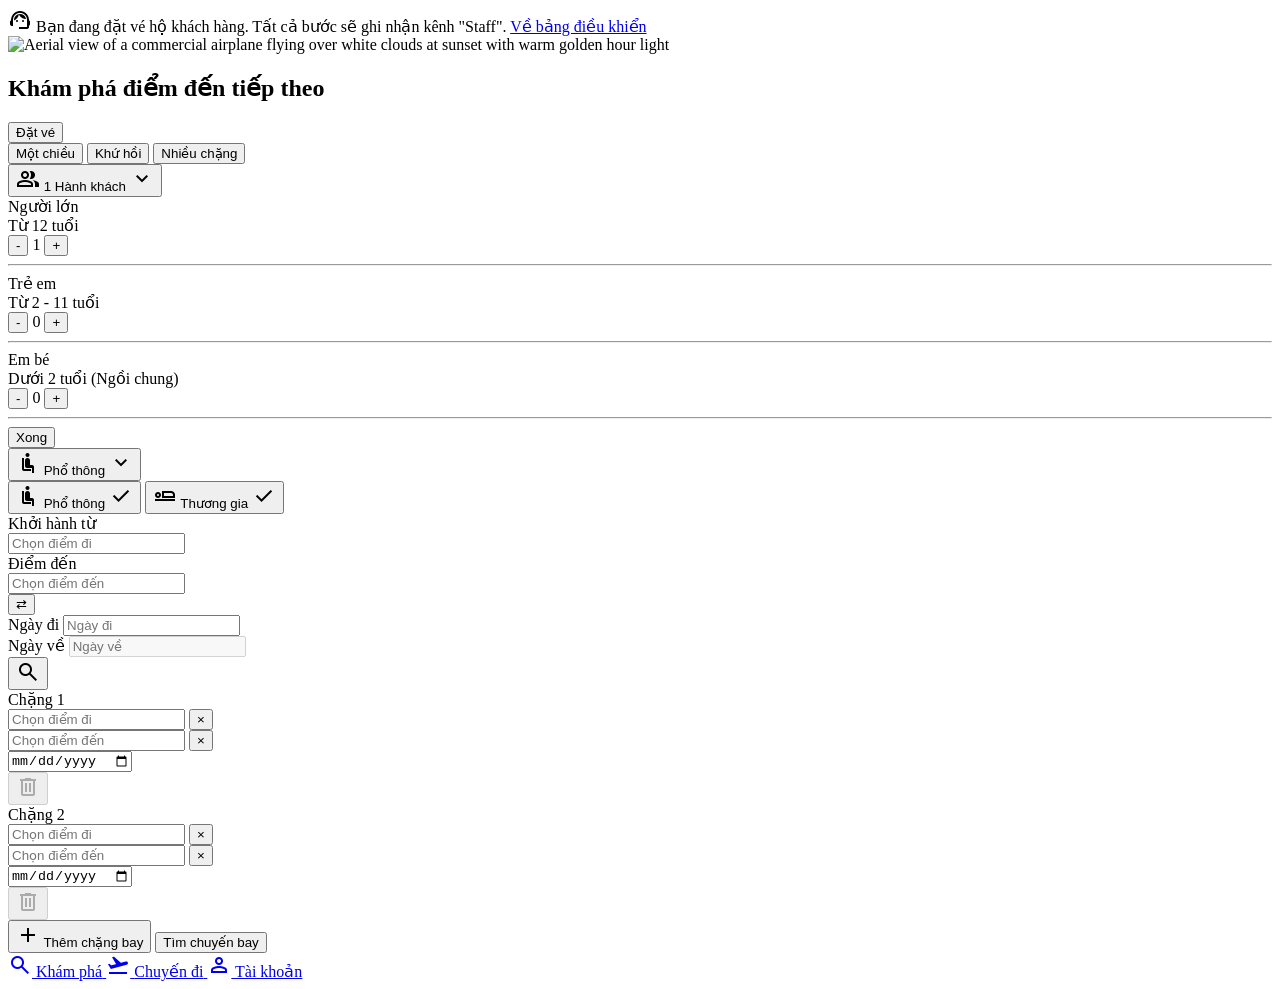
==== commit 13ad2611: ""Update"" ====
--- a/AirlineBookingApi/wwwroot/index.html
+++ b/AirlineBookingApi/wwwroot/index.html
@@ -1,892 +1,1915 @@
 <!DOCTYPE html>
 
+
+
 <html class="light" lang="vi">
 
+
+
 <head>
+
     <meta charset="utf-8" />
+
     <meta content="width=device-width, initial-scale=1.0" name="viewport" />
+
     <title>SkyHmH - Đặt vé máy bay</title>
+
     <script src="https://cdn.tailwindcss.com?plugins=forms,container-queries"></script>
+
     <link href="https://fonts.googleapis.com" rel="preconnect" />
+
     <link crossorigin="" href="https://fonts.gstatic.com" rel="preconnect" />
+
     <link href="https://fonts.googleapis.com/css2?family=Plus+Jakarta+Sans:wght@400;500;600;700&amp;display=swap"
+
         rel="stylesheet" />
+
     <link
+
         href="https://fonts.googleapis.com/css2?family=Material+Symbols+Outlined:wght,FILL@100..700,0..1&amp;display=swap"
+
         rel="stylesheet" />
+    <link rel="stylesheet" href="https://cdn.jsdelivr.net/npm/flatpickr/dist/flatpickr.min.css">
+    <script src="https://cdn.jsdelivr.net/npm/flatpickr"></script>
+    <script src="https://cdn.jsdelivr.net/npm/flatpickr/dist/l10n/vn.js"></script>
+
     <script id="tailwind-config">
+
         tailwind.config = {
+
             darkMode: "class",
+
             theme: {
+
                 extend: {
+
                     "colors": {
+
                         "on-secondary-fixed-variant": "#474746",
+
                         "on-background": "#281718",
+
                         "surface-dim": "#f2d3d3",
+
                         "on-tertiary-fixed-variant": "#005234",
+
                         "surface-container-lowest": "#ffffff",
+
                         "luxe-purple": "#460479",
+
                         "surface-tint": "#be0038",
+
                         "muted": "#6a6a6a",
+
                         "on-secondary-fixed": "#1b1c1c",
+
                         "canvas": "#ffffff",
+
                         "ink": "#222222",
+
                         "on-surface": "#281718",
+
                         "surface-strong": "#f2f2f2",
+
                         "on-surface-variant": "#5c3f41",
+
                         "surface-container": "#ffe9e9",
+
                         "outline": "#906f70",
+
                         "inverse-surface": "#3f2b2c",
+
                         "secondary-fixed-dim": "#c8c6c5",
+
                         "on-primary-fixed": "#40000d",
+
                         "rausch-disabled": "#ffd1da",
+
                         "primary": "#ba0036",
+
                         "legal-blue": "#428bff",
+
                         "surface-container-low": "#fff0f0",
+
                         "hairline": "#dddddd",
+
                         "surface-soft": "#f7f7f7",
+
                         "tertiary-fixed-dim": "#62dca3",
+
                         "hairline-soft": "#ebebeb",
+
                         "inverse-primary": "#ffb2b6",
+
                         "secondary-container": "#e2dfde",
+
                         "background": "#fff8f7",
+
                         "surface": "#fff8f7",
+
                         "on-error": "#ffffff",
+
                         "tertiary-container": "#008558",
+
                         "on-secondary": "#ffffff",
+
                         "surface-container-high": "#ffe1e2",
+
                         "on-tertiary-container": "#f6fff6",
+
                         "border-strong": "#c1c1c1",
+
                         "secondary-fixed": "#e5e2e1",
+
                         "muted-soft": "#929292",
+
                         "surface-variant": "#fbdbdc",
+
                         "surface-container-highest": "#fbdbdc",
+
                         "primary-fixed": "#ffdada",
+
                         "on-primary-fixed-variant": "#920029",
+
                         "rausch": "#ff385c",
+
                         "tertiary-fixed": "#80f9bd",
+
                         "on-error-container": "#93000a",
+
                         "on-tertiary-fixed": "#002113",
+
                         "error": "#c13515",
+
                         "on-primary": "#ffffff",
+
                         "secondary": "#5f5e5e",
+
                         "primary-fixed-dim": "#ffb2b6",
+
                         "on-primary-container": "#fffbff",
+
                         "outline-variant": "#e5bdbe",
+
                         "surface-bright": "#fff8f7",
+
                         "tertiary": "#006a45",
+
                         "on-secondary-container": "#636262",
+
                         "rausch-active": "#e00b41",
+
                         "primary-container": "#e21e4a",
+
                         "on-tertiary": "#ffffff",
+
                         "body": "#3f3f3f",
+
                         "error-container": "#ffdad6",
+
                         "inverse-on-surface": "#ffedec",
+
                         "plus-magenta": "#92174d"
+
                     },
+
                     "borderRadius": {
+
                         "DEFAULT": "0.25rem",
+
                         "lg": "0.5rem",
+
                         "xl": "0.75rem",
+
                         "full": "9999px",
+
                         "card": "14px"
+
                     },
+
                     "spacing": {
+
                         "sm": "8px",
+
                         "xl": "32px",
+
                         "lg": "24px",
+
                         "xs": "4px",
+
                         "md": "12px",
+
                         "xxs": "2px",
+
                         "base": "16px",
+
                         "xxl": "48px",
+
                         "section": "64px"
+
                     },
+
                     "fontFamily": {
+
                         "uppercase-tag": ["Plus Jakarta Sans"],
+
                         "rating-display": ["Plus Jakarta Sans"],
+
                         "display-md": ["Plus Jakarta Sans"],
+
                         "badge": ["Plus Jakarta Sans"],
+
                         "title-md": ["Plus Jakarta Sans"],
+
                         "body-md": ["Plus Jakarta Sans"],
+
                         "body-sm": ["Plus Jakarta Sans"],
+
                         "nav-link": ["Plus Jakarta Sans"],
+
                         "caption": ["Plus Jakarta Sans"],
+
                         "display-lg": ["Plus Jakarta Sans"],
+
                         "display-xl": ["Plus Jakarta Sans"]
+
                     },
+
                     "fontSize": {
+
                         "uppercase-tag": ["8px", { "lineHeight": "1.25", "letterSpacing": "0.32px", "fontWeight": "700" }],
+
                         "rating-display": ["64px", { "lineHeight": "1.1", "letterSpacing": "-1px", "fontWeight": "700" }],
+
                         "display-md": ["21px", { "lineHeight": "1.43", "letterSpacing": "0", "fontWeight": "700" }],
+
                         "badge": ["11px", { "lineHeight": "1.18", "letterSpacing": "0", "fontWeight": "600" }],
+
                         "title-md": ["16px", { "lineHeight": "1.25", "letterSpacing": "0", "fontWeight": "600" }],
+
                         "body-md": ["16px", { "lineHeight": "1.5", "letterSpacing": "0", "fontWeight": "400" }],
+
                         "body-sm": ["14px", { "lineHeight": "1.43", "letterSpacing": "0", "fontWeight": "400" }],
+
                         "nav-link": ["16px", { "lineHeight": "1.25", "letterSpacing": "0", "fontWeight": "600" }],
+
                         "caption": ["14px", { "lineHeight": "1.29", "letterSpacing": "0", "fontWeight": "500" }],
+
                         "display-lg": ["22px", { "lineHeight": "1.18", "letterSpacing": "-0.44px", "fontWeight": "500" }],
+
                         "display-xl": ["28px", { "lineHeight": "1.43", "letterSpacing": "0", "fontWeight": "700" }]
+
                     },
+
                     "boxShadow": {
+
                         "float": "0 2px 10px rgba(0,0,0,0.02), 0 0 0 1px rgba(0,0,0,0.02)",
-                        "search": "0 10px 40px rgba(0,0,0,0.05), 0 0 0 1px rgba(0,0,0,0.02)"
+
+                        "search": "rgba(0,0,0,0.02) 0 0 0 1px, rgba(0,0,0,0.04) 0 2px 6px 0, rgba(0,0,0,0.1) 0 4px 8px 0"
+
                     }
+
                 }
+
             }
+
         }
+
     </script>
+
     <style>
+
         .material-symbols-outlined {
+
             font-variation-settings: 'FILL' 0, 'wght' 400, 'GRAD' 0, 'opsz' 24;
+
         }
 
+
+
         .material-symbols-outlined.fill {
+
             font-variation-settings: 'FILL' 1;
+
         }
 
+
+
         .no-scrollbar::-webkit-scrollbar {
+
             display: none;
+
         }
 
+
+
         .no-scrollbar {
+
             -ms-overflow-style: none;
+
             scrollbar-width: none;
+
         }
+
+        .scrollbar-hide::-webkit-scrollbar { display: none; }
+
+        .scrollbar-hide { -ms-overflow-style: none; scrollbar-width: none; }
+        .flatpickr-calendar{border-radius:14px;box-shadow:rgba(0,0,0,0.02) 0 0 0 1px,rgba(0,0,0,0.04) 0 2px 6px 0,rgba(0,0,0,0.1) 0 4px 8px 0;border:none;font-family:'Plus Jakarta Sans',sans-serif}
+        .flatpickr-day{border-radius:9999px;height:40px;width:40px;line-height:40px;font-size:14px;color:#222222}
+        .flatpickr-day.selected,.flatpickr-day.selected:hover{background:#222222;border-color:#222222;color:#ffffff;border-radius:9999px}
+        .flatpickr-day:hover{background:#f7f7f7;border-color:transparent}
+        .flatpickr-day.inRange{background:#f7f7f7;border-color:transparent;box-shadow:-5px 0 0 #f7f7f7,5px 0 0 #f7f7f7}
+        .flatpickr-months .flatpickr-month{color:#222222;fill:#222222}
+        .flatpickr-current-month{font-size:14px;font-weight:600}
+        .flatpickr-weekday{color:#6a6a6a;font-size:12px;font-weight:600}
+
     </style>
+
 </head>
 
+
+
 <body class="bg-canvas text-ink antialiased">
+
     <!-- TopAppBar -->
+
     <header
+
         class="fixed top-0 w-full z-50 bg-white/95 backdrop-blur-md shadow-sm border-b border-zinc-100 font-['Plus_Jakarta_Sans'] antialiased">
+
     </header>
+
     <div id="staff-booking-banner"
+
         class="hidden fixed top-20 inset-x-0 z-40 bg-amber-50 border-b border-amber-200 text-amber-800">
+
         <div class="max-w-5xl mx-auto px-6 md:px-20 py-3 flex items-center gap-3 text-sm font-semibold">
+
             <span class="material-symbols-outlined text-[20px]">support_agent</span>
+
             <span>Bạn đang đặt vé hộ khách hàng. Tất cả bước sẽ ghi nhận kênh "Staff".</span>
+
             <a href="/staff.html" class="ml-auto underline hover:text-amber-900">Về bảng điều khiển</a>
+
         </div>
+
     </div>
+
     <main class="pt-20">
+
         <!-- Hero Search Section -->
+
         <section class="relative w-full min-h-screen flex flex-col items-center justify-center">
 
+
+
             <div class="absolute inset-0 z-0">
+
                 <img alt="Aerial view of a commercial airplane flying over white clouds at sunset with warm golden hour light"
+
                     class="w-full h-full object-cover"
+
                     src="/plane.jpg"
+
                     />
+
                 <div class="absolute inset-0 bg-gradient-to-b from-black/30 to-transparent"></div>
+
             </div>
+
             <div class="relative z-10 w-full max-w-5xl px-6 md:px-20 mt-[-100px]">
+
                 <h1 class="text-canvas text-display-xl font-display-xl mb-xl text-center shadow-sm">Khám phá
+
                     điểm đến tiếp theo</h1>
+
                 <!-- Tab Buttons -->
+
                 <div class="flex justify-center mb-4">
+
                     <button id="tab-main-booking"
+
                         class="px-6 py-3 text-sm font-bold border-b-2 border-ink text-ink transition-colors">Đặt
+
                         vé</button>
+
                 </div>
+
                 <!-- Search Container -->
+
                 <div class="bg-surface-container-lowest rounded-[32px] shadow-search p-4 mx-auto max-w-5xl w-full">
+
                     <div id="booking-content" class="block">
+
                         <!-- Top Options Row -->
+
                         <div class="flex flex-col md:flex-row justify-between items-center mb-4 px-2 gap-4">
+
                             <!-- Flight Types -->
+
                             <div class="flex items-center space-x-1">
+
                                 <button onclick="setFlightType('oneway')" id="btn-type-oneway"
+
                                     class="px-4 py-2 rounded-full text-body-sm font-medium bg-surface-soft transition-all text-ink">Một
+
                                     chiều</button>
+
                                 <button onclick="setFlightType('roundtrip')" id="btn-type-roundtrip"
+
                                     class="px-4 py-2 rounded-full text-body-sm font-medium hover:bg-surface-soft transition-all text-ink">Khứ
+
                                     hồi</button>
+
                                 <button onclick="setFlightType('multicity')" id="btn-type-multicity"
+
                                     class="px-4 py-2 rounded-full text-body-sm font-medium hover:bg-surface-soft transition-all text-ink">Nhiều
+
                                     chặng</button>
+
                             </div>
+
                             <!-- Passenger & Class -->
+
                             <div class="flex items-center space-x-4">
+
                                 <div class="relative">
-                                    <button id="btn-pax-toggle"
+
+                                    <button id="btn-pax-toggle" aria-haspopup="true" aria-expanded="false"
+
                                         class="flex items-center space-x-2 text-body-sm font-medium text-ink hover:text-rausch transition-colors group">
+
                                         <span
+
                                             class="material-symbols-outlined text-[20px] text-muted group-hover:text-rausch transition-colors">group</span>
+
                                         <span id="pax-display-text">1 Hành khách</span>
+
                                         <span
+
                                             class="material-symbols-outlined text-[20px] text-muted group-hover:text-rausch transition-colors">expand_more</span>
+
                                     </button>
-                                    <div id="pax-popup"
-                                        class="hidden absolute top-full left-0 mt-2 bg-white rounded-xl shadow-search border border-hairline p-4 w-[320px] z-50 cursor-default">
+
+                                    <div id="pax-popup" role="listbox"
+
+                                        class="hidden absolute top-full left-0 mt-2 bg-white rounded-xl shadow-search border border-hairline p-4 min-w-[280px] w-[320px] z-50 cursor-default">
+
                                         <div class="flex justify-between items-center mb-4">
+
                                             <div>
+
                                                 <div class="font-bold text-ink">Người lớn</div>
+
                                                 <div class="text-xs text-muted">Từ 12 tuổi</div>
+
                                             </div>
+
                                             <div class="flex items-center gap-3">
+
                                                 <button onclick="updatePax('adult', -1)" id="btn-pax-adult-dec"
+
                                                     class="w-8 h-8 rounded-full border border-hairline flex items-center justify-center hover:border-ink transition-colors disabled:opacity-30 disabled:hover:border-hairline">-</button>
+
                                                 <span id="pax-adult" class="font-bold w-4 text-center">1</span>
+
                                                 <button onclick="updatePax('adult', 1)"
+
                                                     class="w-8 h-8 rounded-full border border-hairline flex items-center justify-center hover:border-ink transition-colors">+</button>
+
+                                            </div>
+
+                                        </div>
+
+                                        <hr class="border-hairline-soft my-3">
+
+                                        <div class="flex justify-between items-center mb-4">
+
+                                            <div>
+
+                                                <div class="font-bold text-ink">Trẻ em</div>
+
+                                                <div class="text-xs text-muted">Từ 2 - 11 tuổi</div>
+
+                                            </div>
+
+                                            <div class="flex items-center gap-3">
+
+                                                <button onclick="updatePax('child', -1)" id="btn-pax-child-dec"
+
+                                                    class="w-8 h-8 rounded-full border border-hairline flex items-center justify-center hover:border-ink transition-colors disabled:opacity-30 disabled:hover:border-hairline">-</button>
+
+                                                <span id="pax-child" class="font-bold w-4 text-center">0</span>
+
+                                                <button onclick="updatePax('child', 1)"
+
+                                                    class="w-8 h-8 rounded-full border border-hairline flex items-center justify-center hover:border-ink transition-colors">+</button>
+
+                                            </div>
+
+                                        </div>
+
+                                        <hr class="border-hairline-soft my-3">
+
+                                        <div class="flex justify-between items-center">
+
+                                            <div>
+
+                                                <div class="font-bold text-ink">Em bé</div>
+
+                                                <div class="text-xs text-muted">Dưới 2 tuổi (Ngồi chung)</div>
+
+                                            </div>
+
+                                            <div class="flex items-center gap-3">
+
+                                                <button onclick="updatePax('infant', -1)" id="btn-pax-infant-dec"
+
+                                                    class="w-8 h-8 rounded-full border border-hairline flex items-center justify-center hover:border-ink transition-colors disabled:opacity-30 disabled:hover:border-hairline">-</button>
+
+                                                <span id="pax-infant" class="font-bold w-4 text-center">0</span>
+
+                                                <button onclick="updatePax('infant', 1)"
+
+                                                    class="w-8 h-8 rounded-full border border-hairline flex items-center justify-center hover:border-ink transition-colors">+</button>
+
+                                            </div>
+
+                                        </div>
+
+                                        <hr class="border-hairline my-3">
+
+                                        <button onclick="document.getElementById('pax-popup').classList.add('hidden')" class="w-full text-center text-sm font-bold text-ink underline py-1 hover:text-rausch transition-colors">Xong</button>
+
+                                    </div>
+
+                                </div>
+
+                                <div class="relative">
+
+                                    <button id="btn-class-toggle" aria-haspopup="true" aria-expanded="false"
+
+                                        class="flex items-center space-x-2 text-body-sm font-medium text-ink hover:text-rausch transition-colors group">
+
+                                        <span
+
+                                            class="material-symbols-outlined text-[20px] text-muted group-hover:text-rausch transition-colors">airline_seat_recline_normal</span>
+
+                                        <span id="class-display-text">Phổ thông</span>
+
+                                        <span
+
+                                            class="material-symbols-outlined text-[20px] text-muted group-hover:text-rausch transition-colors">expand_more</span>
+
+                                    </button>
+
+                                    <div id="class-popup" role="listbox"
+
+                                        class="hidden absolute top-full left-0 mt-2 bg-white rounded-xl shadow-search border border-hairline py-2 w-[200px] z-50">
+
+                                        <button id="opt-economy" onclick="setSeatClass('Economy', 'Phổ thông')"
+
+                                            class="w-full text-left px-4 py-2 hover:bg-surface-soft font-medium text-ink flex items-center" role="option" tabindex="0">
+
+                                            <span class="material-symbols-outlined text-[18px] text-muted mr-2">airline_seat_recline_normal</span>
+
+                                            <span class="flex-1">Phổ thông</span>
+
+                                            <span class="checkmark hidden material-symbols-outlined text-[16px] text-rausch">check</span>
+
+                                        </button>
+
+                                        <button id="opt-business" onclick="setSeatClass('Business', 'Thương gia')"
+
+                                            class="w-full text-left px-4 py-2 hover:bg-surface-soft font-medium text-ink flex items-center" role="option" tabindex="0">
+
+                                            <span class="material-symbols-outlined text-[18px] text-muted mr-2">airline_seat_flat</span>
+
+                                            <span class="flex-1">Thương gia</span>
+
+                                            <span class="checkmark hidden material-symbols-outlined text-[16px] text-rausch">check</span>
+
+                                        </button>
+
+                                    </div>
+
+                                </div>
+
+                            </div>
+
+                        </div>
+
+                        <!-- Normal Search Pill -->
+
+                        <div id="normal-search-pill"
+
+                            class="bg-surface-container-lowest rounded-full flex items-stretch divide-x divide-hairline border border-hairline mx-auto w-full h-16">
+
+                            <!-- Departure + Arrival wrapper with centered swap button -->
+
+                            <div class="flex-[2] flex items-stretch relative">
+
+                                <div class="flex-1 flex flex-col justify-center px-lg hover:bg-surface-soft rounded-l-full cursor-pointer transition-colors group">
+
+                                    <label class="cursor-pointer text-sm font-bold text-ink tracking-wide mb-0.5">Khởi hành từ</label>
+
+                                    <div class="relative">
+
+                                        <input id="input-dep" type="text"
+
+                                            class="bg-transparent border-none p-0 focus:ring-0 text-body-md font-body-md text-ink w-full cursor-pointer truncate leading-tight outline-none"
+
+                                            placeholder="Chọn điểm đi">
+
+                                        <div id="dropdown-dep" data-dropdown="airport" class="hidden absolute top-full left-0 mt-1 w-64 bg-white rounded-xl shadow-search border border-hairline py-2 z-50 max-h-64 overflow-y-auto scrollbar-hide"></div>
+
+                                    </div>
+
+                                </div>
+
+                                <div class="flex-1 flex flex-col justify-center px-lg hover:bg-surface-soft cursor-pointer transition-colors group border-l border-hairline">
+
+                                    <label class="cursor-pointer text-sm font-bold text-ink tracking-wide mb-0.5">Điểm đến</label>
+
+                                    <div class="relative">
+
+                                        <input id="input-arr" type="text"
+
+                                            class="bg-transparent border-none p-0 focus:ring-0 text-body-md font-body-md text-ink w-full cursor-pointer truncate leading-tight outline-none"
+
+                                            placeholder="Chọn điểm đến">
+
+                                        <div id="dropdown-arr" data-dropdown="airport" class="hidden absolute top-full left-0 mt-1 w-64 bg-white rounded-xl shadow-search border border-hairline py-2 z-50 max-h-64 overflow-y-auto scrollbar-hide"></div>
+
+                                    </div>
+
+                                </div>
+
+                                <!-- Swap button - absolute centered between departure and arrival -->
+
+                                <button onclick="swapDepartureAndArrival()" class="absolute left-1/2 top-1/2 -translate-x-1/2 -translate-y-1/2 w-12 h-12 bg-[#ff385c] text-white rounded-full shadow-md hover:bg-[#e00b41] transition-colors z-50 border-2 border-white text-base flex items-center justify-center">
+
+                                    ⇄
+
+                                </button>
+
+                            </div>
+
+                            <div
+
+                                class="flex-1 flex flex-col justify-center px-lg hover:bg-surface-soft cursor-pointer transition-colors group border-l border-hairline">
+
+                                <label class="cursor-pointer text-sm font-bold text-ink tracking-wide mb-0.5"
+
+                                    >Ngày đi</label>
+
+                                <input id="input-date"
+
+                                    class="bg-transparent border-none p-0 focus:ring-0 text-body-md font-body-md text-ink w-full placeholder-muted-soft cursor-pointer truncate leading-tight outline-none"
+
+                                    type="text" placeholder="Ngày đi" />
+
+                            </div>
+
+                            <div id="return-date-container"
+
+                                class="flex-1 flex items-center justify-between pl-lg pr-2 hover:bg-surface-soft rounded-r-full cursor-pointer transition-colors group relative border-l border-hairline opacity-50 pointer-events-none">
+
+                                <div class="flex flex-col justify-center h-full w-full pr-2">
+
+                                    <label class="cursor-pointer text-sm font-bold text-ink tracking-wide mb-0.5"
+
+                                        >Ngày về</label>
+
+                                    <input id="input-return-date"
+
+                                        class="bg-transparent border-none p-0 focus:ring-0 text-body-md font-body-md text-ink w-full placeholder-muted-soft cursor-pointer truncate leading-tight outline-none"
+
+                                        type="text" placeholder="Ngày về" disabled />
+
+                                </div>
+
+                            </div>
+
+                            <button id="btn-submit-search"
+
+                                class="bg-rausch hover:bg-rausch-active text-canvas rounded-full w-12 h-12 flex items-center justify-center transition-colors shadow-float flex-shrink-0 relative z-10 ml-2 mr-2 self-center"
+
+                                >
+
+                                <span class="material-symbols-outlined text-[20px]">search</span>
+
+                            </button>
+
+                        </div>
+
+                        <!-- Multi-city Container -->
+
+                        <div id="multicity-container" class="hidden flex flex-col gap-3 w-full">
+
+                            <div id="multicity-legs" class="flex flex-col gap-3 w-full">
+
+                                <!-- Leg 1 -->
+
+                                <div
+
+                                    class="multicity-leg flex flex-col md:flex-row gap-2 bg-surface-container-lowest border border-hairline rounded-xl p-2 items-center">
+
+                                    <span class="font-bold text-sm text-ink px-2">Chặng 1</span>
+
+                                    <div class="flex-1 flex gap-2 w-full">
+
+                                        <div class="relative flex-1">
+                                            <input type="text"
+                                                class="leg-dep-input w-full bg-surface-soft border-none rounded-lg p-2 pr-8 text-body-md font-body-md text-ink cursor-pointer outline-none focus:ring-1 focus:ring-ink truncate"
+                                                placeholder="Chọn điểm đi" data-value="">
+                                            <button type="button" class="leg-clear-btn absolute right-2 top-1/2 -translate-y-1/2 w-6 h-6 flex items-center justify-center text-muted hover:text-rausch rounded-full text-sm font-bold hidden">×</button>
+                                            <div class="leg-dep-dropdown hidden absolute top-full left-0 mt-1 min-w-[200px] bg-white rounded-xl shadow-search border border-hairline py-2 z-50 max-h-64 overflow-y-auto scrollbar-hide" data-dropdown="airport">
+                                                <div class="px-4 py-3 flex items-center gap-3"><div class="w-5 h-5 rounded-full bg-surface-strong animate-pulse"></div><div class="flex-1"><div class="h-3 bg-surface-strong rounded animate-pulse mb-1"></div><div class="h-2 bg-surface-strong rounded animate-pulse w-1/2"></div></div></div>
                                             </div>
                                         </div>
-                                        <div class="flex justify-between items-center mb-4">
-                                            <div>
-                                                <div class="font-bold text-ink">Trẻ em</div>
-                                                <div class="text-xs text-muted">Từ 2 - 11 tuổi</div>
-                                            </div>
-                                            <div class="flex items-center gap-3">
-                                                <button onclick="updatePax('child', -1)" id="btn-pax-child-dec"
-                                                    class="w-8 h-8 rounded-full border border-hairline flex items-center justify-center hover:border-ink transition-colors disabled:opacity-30 disabled:hover:border-hairline">-</button>
-                                                <span id="pax-child" class="font-bold w-4 text-center">0</span>
-                                                <button onclick="updatePax('child', 1)"
-                                                    class="w-8 h-8 rounded-full border border-hairline flex items-center justify-center hover:border-ink transition-colors">+</button>
+
+                                        <div class="relative flex-1">
+                                            <input type="text"
+                                                class="leg-arr-input w-full bg-surface-soft border-none rounded-lg p-2 pr-8 text-body-md font-body-md text-ink cursor-pointer outline-none focus:ring-1 focus:ring-ink truncate"
+                                                placeholder="Chọn điểm đến" data-value="">
+                                            <button type="button" class="leg-clear-btn absolute right-2 top-1/2 -translate-y-1/2 w-6 h-6 flex items-center justify-center text-muted hover:text-rausch rounded-full text-sm font-bold hidden">×</button>
+                                            <div class="leg-arr-dropdown hidden absolute top-full left-0 mt-1 min-w-[200px] bg-white rounded-xl shadow-search border border-hairline py-2 z-50 max-h-64 overflow-y-auto scrollbar-hide" data-dropdown="airport">
+                                                <div class="px-4 py-3 flex items-center gap-3"><div class="w-5 h-5 rounded-full bg-surface-strong animate-pulse"></div><div class="flex-1"><div class="h-3 bg-surface-strong rounded animate-pulse mb-1"></div><div class="h-2 bg-surface-strong rounded animate-pulse w-1/2"></div></div></div>
                                             </div>
                                         </div>
-                                        <div class="flex justify-between items-center">
-                                            <div>
-                                                <div class="font-bold text-ink">Em bé</div>
-                                                <div class="text-xs text-muted">Dưới 2 tuổi (Ngồi chung)</div>
-                                            </div>
-                                            <div class="flex items-center gap-3">
-                                                <button onclick="updatePax('infant', -1)" id="btn-pax-infant-dec"
-                                                    class="w-8 h-8 rounded-full border border-hairline flex items-center justify-center hover:border-ink transition-colors disabled:opacity-30 disabled:hover:border-hairline">-</button>
-                                                <span id="pax-infant" class="font-bold w-4 text-center">0</span>
-                                                <button onclick="updatePax('infant', 1)"
-                                                    class="w-8 h-8 rounded-full border border-hairline flex items-center justify-center hover:border-ink transition-colors">+</button>
-                                            </div>
-                                        </div>
-                                    </div>
-                                </div>
-                                <div class="relative">
-                                    <button id="btn-class-toggle"
-                                        class="flex items-center space-x-2 text-body-sm font-medium text-ink hover:text-rausch transition-colors group">
-                                        <span
-                                            class="material-symbols-outlined text-[20px] text-muted group-hover:text-rausch transition-colors">airline_seat_recline_normal</span>
-                                        <span id="class-display-text">Phổ thông</span>
-                                        <span
-                                            class="material-symbols-outlined text-[20px] text-muted group-hover:text-rausch transition-colors">expand_more</span>
-                                    </button>
-                                    <div id="class-popup"
-                                        class="hidden absolute top-full left-0 mt-2 bg-white rounded-xl shadow-search border border-hairline py-2 w-[200px] z-50">
-                                        <button onclick="setSeatClass('Economy', 'Phổ thông')"
-                                            class="w-full text-left px-4 py-2 hover:bg-surface-soft font-medium text-ink">Phổ
-                                            thông</button>
-                                        <button onclick="setSeatClass('Business', 'Thương gia')"
-                                            class="w-full text-left px-4 py-2 hover:bg-surface-soft font-medium text-ink">Thương
-                                            gia</button>
-                                    </div>
-                                </div>
-                            </div>
-                        </div>
-                        <!-- Normal Search Pill -->
-                        <div id="normal-search-pill"
-                            class="bg-surface-container-lowest rounded-full flex items-stretch divide-x divide-hairline border border-hairline mx-auto w-full h-16">
-                            <!-- Departure + Arrival wrapper with centered swap button -->
-                            <div class="flex-[2] flex items-stretch relative">
-                                <div class="flex-1 flex flex-col justify-center px-lg pr-6 hover:bg-surface-soft rounded-l-full cursor-pointer transition-colors group">
-                                    <label class="cursor-pointer text-sm font-bold text-ink tracking-wide mb-0.5">Khởi hành từ</label>
-                                    <div class="relative">
-                                        <input id="input-dep" type="text" readonly
-                                            class="bg-transparent border-none p-0 focus:ring-0 text-body-md font-body-md text-ink w-full cursor-pointer truncate leading-tight outline-none"
-                                            placeholder="Chọn điểm đi" value="Đà Nẵng (DAD)" data-value="Da Nang">
-                                        <div id="dropdown-dep" class="hidden absolute top-full left-0 mt-1 w-64 bg-white rounded-xl shadow-search border border-hairline py-2 z-50 max-h-64 overflow-y-auto"></div>
-                                    </div>
-                                </div>
-                                <div class="flex-1 flex flex-col justify-center px-lg hover:bg-surface-soft cursor-pointer transition-colors group border-l border-hairline">
-                                    <label class="cursor-pointer text-sm font-bold text-ink tracking-wide mb-0.5">Điểm đến</label>
-                                    <div class="relative">
-                                        <input id="input-arr" type="text" readonly
-                                            class="bg-transparent border-none p-0 focus:ring-0 text-body-md font-body-md text-ink w-full cursor-pointer truncate leading-tight outline-none"
-                                            placeholder="Chọn điểm đến" value="TP. Hồ Chí Minh (SGN)" data-value="Ho Chi Minh">
-                                        <div id="dropdown-arr" class="hidden absolute top-full left-0 mt-1 w-64 bg-white rounded-xl shadow-search border border-hairline py-2 z-50 max-h-64 overflow-y-auto"></div>
-                                    </div>
-                                </div>
-                                <!-- Swap button - absolute centered between departure and arrival -->
-                                <button onclick="swapDepartureAndArrival()" class="absolute left-1/2 top-1/2 -translate-x-1/2 -translate-y-1/2 w-8 h-8 bg-[#ff385c] text-white rounded-full shadow-md hover:bg-[#e00b41] transition-colors z-50 border-2 border-white text-base flex items-center justify-center">
-                                    ⇄
-                                </button>
-                            </div>
-                            <div
-                                class="flex-1 flex flex-col justify-center px-lg hover:bg-surface-soft cursor-pointer transition-colors group border-l border-hairline">
-                                <label class="cursor-pointer text-sm font-bold text-ink tracking-wide mb-0.5"
-                                    >Ngày đi</label>
-                                <input id="input-date"
-                                    class="bg-transparent border-none p-0 focus:ring-0 text-body-md font-body-md text-ink w-full placeholder-muted-soft cursor-pointer truncate leading-tight outline-none"
-                                    type="date" />
-                            </div>
-                            <div id="return-date-container"
-                                class="flex-1 flex items-center justify-between pl-lg pr-2 hover:bg-surface-soft rounded-r-full cursor-pointer transition-colors group relative border-l border-hairline opacity-50 pointer-events-none">
-                                <div class="flex flex-col justify-center h-full w-full pr-2">
-                                    <label class="cursor-pointer text-sm font-bold text-ink tracking-wide mb-0.5"
-                                        >Ngày về</label>
-                                    <input id="input-return-date"
-                                        class="bg-transparent border-none p-0 focus:ring-0 text-body-md font-body-md text-ink w-full placeholder-muted-soft cursor-pointer truncate leading-tight outline-none"
-                                        type="date" disabled />
-                                </div>
-                            </div>
-                            <button id="btn-submit-search"
-                                class="bg-rausch hover:bg-rausch-active text-canvas rounded-full w-12 h-12 flex items-center justify-center transition-colors shadow-float flex-shrink-0 relative z-10 ml-2 mr-2 self-center"
-                                >
-                                <span class="material-symbols-outlined text-[20px]">search</span>
-                            </button>
-                        </div>
-                        <!-- Multi-city Container -->
-                        <div id="multicity-container" class="hidden flex flex-col gap-3 w-full">
-                            <div id="multicity-legs" class="flex flex-col gap-3 w-full">
-                                <!-- Leg 1 -->
-                                <div
-                                    class="multicity-leg flex flex-col md:flex-row gap-2 bg-surface-container-lowest border border-hairline rounded-xl p-2 items-center">
-                                    <span class="font-bold text-sm text-ink px-2">Chặng 1</span>
-                                    <div class="flex-1 flex gap-2 w-full">
-                                        <select
-                                            class="leg-dep flex-1 bg-surface-soft border-none rounded-lg p-2 text-body-md font-body-md text-ink w-full cursor-pointer outline-none focus:ring-1 focus:ring-ink">
-                                            <option value="Da Nang">Đà Nẵng (DAD)</option>
-                                            <option value="Ho Chi Minh">TP. Hồ Chí Minh (SGN)</option>
-                                            <option value="Ha Noi">Hà Nội (HAN)</option>
-                                        </select>
-                                        <select
-                                            class="leg-arr flex-1 bg-surface-soft border-none rounded-lg p-2 text-body-md font-body-md text-ink w-full cursor-pointer outline-none focus:ring-1 focus:ring-ink">
-                                            <option value="Ho Chi Minh">TP. Hồ Chí Minh (SGN)</option>
-                                            <option value="Da Nang">Đà Nẵng (DAD)</option>
-                                            <option value="Ha Noi">Hà Nội (HAN)</option>
-                                        </select>
+
                                         <input
                                             class="leg-date flex-1 bg-surface-soft border-none rounded-lg p-2 text-body-md font-body-md text-ink w-full cursor-pointer outline-none focus:ring-1 focus:ring-ink"
                                             type="date" />
                                     </div>
+
                                     <button onclick="removeLeg(this)"
                                         class="p-2 text-muted hover:text-rausch disabled:opacity-50" disabled><span
                                             class="material-symbols-outlined">delete</span></button>
+
                                 </div>
+
                                 <!-- Leg 2 -->
+
                                 <div
                                     class="multicity-leg flex flex-col md:flex-row gap-2 bg-surface-container-lowest border border-hairline rounded-xl p-2 items-center">
+
                                     <span class="font-bold text-sm text-ink px-2">Chặng 2</span>
+
                                     <div class="flex-1 flex gap-2 w-full">
-                                        <select
-                                            class="leg-dep flex-1 bg-surface-soft border-none rounded-lg p-2 text-body-md font-body-md text-ink w-full cursor-pointer outline-none focus:ring-1 focus:ring-ink">
-                                            <option value="Ho Chi Minh">TP. Hồ Chí Minh (SGN)</option>
-                                            <option value="Da Nang">Đà Nẵng (DAD)</option>
-                                            <option value="Ha Noi">Hà Nội (HAN)</option>
-                                        </select>
-                                        <select
-                                            class="leg-arr flex-1 bg-surface-soft border-none rounded-lg p-2 text-body-md font-body-md text-ink w-full cursor-pointer outline-none focus:ring-1 focus:ring-ink">
-                                            <option value="Ha Noi">Hà Nội (HAN)</option>
-                                            <option value="Da Nang">Đà Nẵng (DAD)</option>
-                                            <option value="Ho Chi Minh">TP. Hồ Chí Minh (SGN)</option>
-                                        </select>
+
+                                        <div class="relative flex-1">
+                                            <input type="text"
+                                                class="leg-dep-input w-full bg-surface-soft border-none rounded-lg p-2 pr-8 text-body-md font-body-md text-ink cursor-pointer outline-none focus:ring-1 focus:ring-ink truncate"
+                                                placeholder="Chọn điểm đi" data-value="">
+                                            <button type="button" class="leg-clear-btn absolute right-2 top-1/2 -translate-y-1/2 w-6 h-6 flex items-center justify-center text-muted hover:text-rausch rounded-full text-sm font-bold hidden">×</button>
+                                            <div class="leg-dep-dropdown hidden absolute top-full left-0 mt-1 min-w-[200px] bg-white rounded-xl shadow-search border border-hairline py-2 z-50 max-h-64 overflow-y-auto scrollbar-hide" data-dropdown="airport">
+                                                <div class="px-4 py-3 flex items-center gap-3"><div class="w-5 h-5 rounded-full bg-surface-strong animate-pulse"></div><div class="flex-1"><div class="h-3 bg-surface-strong rounded animate-pulse mb-1"></div><div class="h-2 bg-surface-strong rounded animate-pulse w-1/2"></div></div></div>
+                                            </div>
+                                        </div>
+
+                                        <div class="relative flex-1">
+                                            <input type="text"
+                                                class="leg-arr-input w-full bg-surface-soft border-none rounded-lg p-2 pr-8 text-body-md font-body-md text-ink cursor-pointer outline-none focus:ring-1 focus:ring-ink truncate"
+                                                placeholder="Chọn điểm đến" data-value="">
+                                            <button type="button" class="leg-clear-btn absolute right-2 top-1/2 -translate-y-1/2 w-6 h-6 flex items-center justify-center text-muted hover:text-rausch rounded-full text-sm font-bold hidden">×</button>
+                                            <div class="leg-arr-dropdown hidden absolute top-full left-0 mt-1 min-w-[200px] bg-white rounded-xl shadow-search border border-hairline py-2 z-50 max-h-64 overflow-y-auto scrollbar-hide" data-dropdown="airport">
+                                                <div class="px-4 py-3 flex items-center gap-3"><div class="w-5 h-5 rounded-full bg-surface-strong animate-pulse"></div><div class="flex-1"><div class="h-3 bg-surface-strong rounded animate-pulse mb-1"></div><div class="h-2 bg-surface-strong rounded animate-pulse w-1/2"></div></div></div>
+                                            </div>
+                                        </div>
+
                                         <input
                                             class="leg-date flex-1 bg-surface-soft border-none rounded-lg p-2 text-body-md font-body-md text-ink w-full cursor-pointer outline-none focus:ring-1 focus:ring-ink"
                                             type="date" />
                                     </div>
-                                    <button onclick="removeLeg(this)" class="p-2 text-muted hover:text-rausch"><span
+
+                                    <button onclick="removeLeg(this)" class="p-2 text-muted hover:text-rausch disabled:opacity-50" disabled><span
+
                                             class="material-symbols-outlined">delete</span></button>
+
                                 </div>
+
                             </div>
+
                             <div class="flex justify-between items-center px-2">
+
                                 <button onclick="addLeg()"
+
                                     class="flex items-center gap-1 text-sm font-bold text-legal-blue hover:underline"><span
+
                                         class="material-symbols-outlined text-[18px]">add</span> Thêm chặng bay</button>
+
                                 <button id="btn-submit-multicity"
+
                                     class="bg-rausch hover:bg-rausch-active text-canvas rounded-full px-6 py-3 flex items-center justify-center transition-colors shadow-sm font-bold text-sm">
+
                                     Tìm chuyến bay
+
                                 </button>
+
                             </div>
+
                         </div>
+
                     </div> <!-- End BOOKING TAB CONTENT -->
+
                 </div>
+
             </div>
+
         </section>
+
     </main>
+
     <!-- BottomNavBar (Mobile) -->
-    <nav
+    <nav id="bottom-nav"
         class="fixed bottom-0 left-0 w-full z-50 flex justify-around items-center h-16 md:hidden pb-safe bg-white dark:bg-zinc-900 border-t border-zinc-100 dark:border-zinc-800 shadow-[0_-2px_10px_rgba(0,0,0,0.05)] font-['Plus_Jakarta_Sans'] text-[10px] font-semibold">
-        <a class="flex flex-col items-center justify-center text-rose-500 dark:text-rose-400 opacity-80 active:scale-90 transition-transform w-full h-full"
-            href="#">
+        <a id="bnav-explore" class="flex flex-col items-center justify-center text-zinc-400 dark:text-zinc-500 opacity-80 active:scale-90 transition-transform w-full h-full"
+            href="/">
             <span class="material-symbols-outlined mb-1">search</span>
             <span>Khám phá</span>
         </a>
-        <a class="flex flex-col items-center justify-center text-zinc-400 dark:text-zinc-500 opacity-80 active:scale-90 transition-transform w-full h-full"
-            href="#">
+        <a id="bnav-trips" class="flex flex-col items-center justify-center text-zinc-400 dark:text-zinc-500 opacity-80 active:scale-90 transition-transform w-full h-full"
+            href="/historytransaction.html">
             <span class="material-symbols-outlined mb-1">flight_takeoff</span>
             <span>Chuyến đi</span>
         </a>
-        <a class="flex flex-col items-center justify-center text-zinc-400 dark:text-zinc-500 opacity-80 active:scale-90 transition-transform w-full h-full"
-            href="#">
+        <a id="bnav-account" class="flex flex-col items-center justify-center text-zinc-400 dark:text-zinc-500 opacity-80 active:scale-90 transition-transform w-full h-full"
+            href="/profile.html">
             <span class="material-symbols-outlined mb-1">person</span>
             <span>Tài khoản</span>
         </a>
     </nav>
 
+
+
     <script src="/shared.js"></script>
+
     <script>
+
+        function closeAllPopups() {
+            const paxPopup = document.getElementById('pax-popup');
+            const classPopup = document.getElementById('class-popup');
+            const paxBtn = document.getElementById('btn-pax-toggle');
+            const classBtn = document.getElementById('btn-class-toggle');
+            if (paxPopup) paxPopup.classList.add('hidden');
+            if (classPopup) classPopup.classList.add('hidden');
+            if (paxBtn) paxBtn.setAttribute('aria-expanded', 'false');
+            if (classBtn) classBtn.setAttribute('aria-expanded', 'false');
+        }
+
         // State
+
         let paxState = { adult: 1, child: 0, infant: 0 };
         let seatClassVal = 'Economy';
         let flightType = 'oneway';
+        let todayStr = '';
+
+
 
         const isStaffBookingMode = (getUrlParam('staff') === 'true');
 
+
+
         document.addEventListener('DOMContentLoaded', () => {
+
             // Render shared navbar
+
             renderNavbar(isStaffBookingMode ? 'staff-booking' : 'home');
 
+
+
             if (isStaffBookingMode && typeof isStaff === 'function' && isStaff()) {
+
                 document.getElementById('staff-booking-banner').classList.remove('hidden');
+
                 // push content down so the banner doesn't overlap
+
                 document.querySelector('main').classList.replace('pt-20', 'pt-32');
+
+            }
+
+
+
+            // Highlight active bottom-nav tab
+            const path = window.location.pathname;
+            const bnavExplore = document.getElementById('bnav-explore');
+            const bnavTrips = document.getElementById('bnav-trips');
+            const bnavAccount = document.getElementById('bnav-account');
+            if (bnavExplore && bnavTrips && bnavAccount) {
+                [bnavExplore, bnavTrips, bnavAccount].forEach(el => {
+                    el.classList.remove('text-rose-500', 'dark:text-rose-400');
+                    el.classList.add('text-zinc-400', 'dark:text-zinc-500');
+                });
+                if (path === '/' || path === '/index.html') {
+                    bnavExplore.classList.remove('text-zinc-400', 'dark:text-zinc-500');
+                    bnavExplore.classList.add('text-rose-500', 'dark:text-rose-400');
+                } else if (path === '/historytransaction.html') {
+                    bnavTrips.classList.remove('text-zinc-400', 'dark:text-zinc-500');
+                    bnavTrips.classList.add('text-rose-500', 'dark:text-rose-400');
+                } else if (path === '/profile.html') {
+                    bnavAccount.classList.remove('text-zinc-400', 'dark:text-zinc-500');
+                    bnavAccount.classList.add('text-rose-500', 'dark:text-rose-400');
+                }
             }
 
             // Load airports dynamically from API
             loadAirports();
 
+            // Init multi-city custom dropdowns (even before API returns — uses fallback list on click)
+            initMulticityDropdowns();
+
+
+
             // Init Default Date — today in Vietnam timezone (UTC+7)
+
             const now = new Date();
+
             const vietnamOffset = 7 * 60; // UTC+7 in minutes
+
             const localOffset = now.getTimezoneOffset(); // local offset in minutes (negative for east of UTC)
+
             const vietnamTime = new Date(now.getTime() + (vietnamOffset + localOffset) * 60000);
-            const todayStr = vietnamTime.toISOString().split('T')[0];
+
+            todayStr = vietnamTime.toISOString().split('T')[0];
 
             document.getElementById('input-date').value = todayStr;
             document.getElementById('input-date').min = todayStr;
+            document.querySelectorAll('.leg-date').forEach(el => el.min = todayStr);
+
+            const fpDep = flatpickr('#input-date', {
+                locale: 'vi',
+                dateFormat: 'Y-m-d',
+                altInput: true,
+                altFormat: 'd/m/Y',
+                allowInput: true,
+                minDate: todayStr,
+                onChange: (selectedDates, dateStr) => {
+                    if (fpRet) fpRet.set('minDate', dateStr);
+                }
+            });
+            const fpRet = flatpickr('#input-return-date', {
+                locale: 'vi',
+                dateFormat: 'Y-m-d',
+                altInput: true,
+                altFormat: 'd/m/Y',
+                allowInput: true,
+                minDate: todayStr
+            });
 
             // Toggle Pax Popup
+
             const paxBtn = document.getElementById('btn-pax-toggle');
+
             const paxPopup = document.getElementById('pax-popup');
+
             paxBtn.onclick = (e) => {
+
                 e.stopPropagation();
+
                 paxPopup.classList.toggle('hidden');
-                document.getElementById('class-popup').classList.add('hidden');
+
+                paxBtn.setAttribute('aria-expanded', !paxPopup.classList.contains('hidden'));
+
+                classPopup.classList.add('hidden');
+
+                classBtn.setAttribute('aria-expanded', 'false');
+
             };
 
+            paxBtn.onkeydown = (e) => {
+
+                if (e.key === 'Escape') { closeAllPopups(); paxBtn.focus(); }
+
+            };
+
+
+
             // Toggle Class Popup
+
             const classBtn = document.getElementById('btn-class-toggle');
+
             const classPopup = document.getElementById('class-popup');
+
             classBtn.onclick = (e) => {
+
                 e.stopPropagation();
+
                 classPopup.classList.toggle('hidden');
+
+                classBtn.setAttribute('aria-expanded', !classPopup.classList.contains('hidden'));
+
                 paxPopup.classList.add('hidden');
+
+                paxBtn.setAttribute('aria-expanded', 'false');
+
             };
 
+            classBtn.onkeydown = (e) => {
+
+                if (e.key === 'Escape') { closeAllPopups(); classBtn.focus(); }
+
+                else if (e.key === 'ArrowDown' || e.key === 'ArrowUp') {
+
+                    e.preventDefault();
+
+                    const options = Array.from(classPopup.querySelectorAll('button[role="option"]'));
+
+                    const currentIdx = options.indexOf(document.activeElement);
+
+                    let nextIdx;
+
+                    if (e.key === 'ArrowDown') nextIdx = currentIdx + 1 < options.length ? currentIdx + 1 : 0;
+
+                    else nextIdx = currentIdx - 1 >= 0 ? currentIdx - 1 : options.length - 1;
+
+                    options[nextIdx].focus();
+
+                } else if (e.key === 'Enter' || e.key === ' ') {
+
+                    e.preventDefault();
+
+                    const focused = document.activeElement;
+
+                    if (focused && focused.getAttribute('role') === 'option') focused.click();
+
+                }
+
+            };
+
+
+
+            // Initialize seat class visual state
+
+            setSeatClass('Economy', 'Phổ thông');
+
+
+
             // Close popups on outside click
-            document.onclick = (e) => {
-                if (!paxPopup.contains(e.target) && !paxBtn.contains(e.target)) paxPopup.classList.add('hidden');
-                if (!classPopup.contains(e.target) && !classBtn.contains(e.target)) classPopup.classList.add('hidden');
-            };
+
+            document.addEventListener('click', (e) => {
+
+                if (!paxPopup.contains(e.target) && !paxBtn.contains(e.target)) { paxPopup.classList.add('hidden'); paxBtn.setAttribute('aria-expanded', 'false'); }
+
+                if (!classPopup.contains(e.target) && !classBtn.contains(e.target)) { classPopup.classList.add('hidden'); classBtn.setAttribute('aria-expanded', 'false'); }
+
+            });
+
+
+
+            // Global Escape to close all popups
+
+            document.addEventListener('keydown', (e) => {
+
+                if (e.key === 'Escape') closeAllPopups();
+
+            });
+
+
 
             // Search action normal
+
             document.getElementById('btn-submit-search').onclick = (e) => {
+
                 e.preventDefault();
+
                 e.stopPropagation();
-
                 if (typeof requireAuth === 'function' && !requireAuth('Vui lòng đăng nhập để tìm kiếm chuyến bay')) return;
 
                 const dep = document.getElementById('input-dep').dataset.value;
                 const arr = document.getElementById('input-arr').dataset.value;
                 const date = document.getElementById('input-date').value;
 
-                if (!dep || dep === 'undefined') { alert('Vui lòng chọn điểm đi!'); return; }
-                if (!arr || arr === 'undefined') { alert('Vui lòng chọn điểm đến!'); return; }
+                if (!dep) { alert('Vui lòng chọn điểm đi!'); return; }
+                if (!arr) { alert('Vui lòng chọn điểm đến!'); return; }
                 if (dep === arr) { alert('Điểm đi và điểm đến phải khác nhau!'); return; }
                 if (!date) { alert('Vui lòng chọn ngày đi!'); return; }
 
                 const totalPax = paxState.adult + paxState.child + paxState.infant;
+
                 const params = new URLSearchParams({
+
                     type: flightType,
+
                     pax: totalPax,
+
                     adult: paxState.adult,
+
                     child: paxState.child,
+
                     infant: paxState.infant,
+
                     cls: seatClassVal,
+
                     dep, arr, date
+
                 });
 
+
+
                 if (flightType === 'roundtrip') {
+
                     const returnDate = document.getElementById('input-return-date').value;
+
                     if (!returnDate) { alert('Vui lòng chọn ngày về!'); return; }
+
                     if (new Date(returnDate) < new Date(date)) { alert('Ngày về phải sau ngày đi!'); return; }
+
                     params.set('returnDate', returnDate);
+
                 }
 
+
+
                 if (isStaffBookingMode && typeof isStaff === 'function' && isStaff()) {
+
                     params.set('staff', 'true');
+
                 }
 
+
+
                 window.location.href = '/flightsearch.html?' + params.toString();
+
             };
 
+
+
             // Search action multicity
+
             document.getElementById('btn-submit-multicity').onclick = (e) => {
+
                 e.preventDefault();
+
                 e.stopPropagation();
 
+
+
                 if (typeof requireAuth === 'function' && !requireAuth('Vui lòng đăng nhập để tìm kiếm chuyến bay')) return;
 
+
+
                 const legs = document.querySelectorAll('.multicity-leg');
+
                 let valid = true;
+
                 const mcData = [];
+
                 let prevDate = null;
 
+
+
                 legs.forEach((leg, i) => {
-                    const dep = leg.querySelector('.leg-dep').value;
-                    const arr = leg.querySelector('.leg-arr').value;
+
+                    const dep = (leg.querySelector('.leg-dep-input') || leg.querySelector('.leg-dep')).dataset.value || (leg.querySelector('.leg-dep-input') || leg.querySelector('.leg-dep')).value;
+
+                    const arr = (leg.querySelector('.leg-arr-input') || leg.querySelector('.leg-arr')).dataset.value || (leg.querySelector('.leg-arr-input') || leg.querySelector('.leg-arr')).value;
+
                     const date = leg.querySelector('.leg-date').value;
 
+
+
+                    if (!dep) { alert(`Chặng ${i + 1}: Vui lòng chọn điểm đi!`); valid = false; return; }
+
+                    if (!arr) { alert(`Chặng ${i + 1}: Vui lòng chọn điểm đến!`); valid = false; return; }
+
                     if (dep === arr) { alert(`Chặng ${i + 1}: Điểm đi và điểm đến phải khác nhau!`); valid = false; return; }
+
                     if (!date) { alert(`Chặng ${i + 1}: Vui lòng chọn ngày đi!`); valid = false; return; }
 
+
+
                     if (prevDate && new Date(date) < new Date(prevDate)) {
+
                         alert(`Chặng ${i + 1}: Ngày bay không được trước ngày của chặng trước đó!`); valid = false; return;
+
                     }
+
                     prevDate = date;
 
+
+
                     mcData.push({ dep, arr, date });
+
                 });
 
+
+
                 if (!valid) return;
 
+
+
                 const totalPax = paxState.adult + paxState.child + paxState.infant;
+
                 const params = new URLSearchParams({
+
                     type: 'multicity',
+
                     pax: totalPax,
+
                     adult: paxState.adult,
+
                     child: paxState.child,
+
                     infant: paxState.infant,
+
                     cls: seatClassVal,
+
                     mc: JSON.stringify(mcData)
+
                 });
 
+
+
                 if (isStaffBookingMode && typeof isStaff === 'function' && isStaff()) {
+
                     params.set('staff', 'true');
+
                 }
 
+
+
                 window.location.href = '/flightsearch.html?' + params.toString();
+
             };
+
         });
 
-        // Add Multi-city Leg
-        function addLeg() {
-            const container = document.getElementById('multicity-legs');
-            const legs = container.querySelectorAll('.multicity-leg');
-            if (legs.length >= 6) {
-                alert('Tối đa 6 chặng bay.');
+
+        // ── Multi-city custom dropdown helpers ──
+
+        function populateMulticityDropdown(dropdownEl, filterText, excludeCode) {
+            const term = (filterText || '').toLowerCase();
+            const list = airportList.length > 0 ? airportList : ['Da Nang', 'Ho Chi Minh', 'Ha Noi', 'Can Tho', 'Hue', 'Phu Quoc', 'Nha Trang', 'Hai Phong', 'Bangkok', 'Singapore', 'Tokyo', 'Seoul', 'Kuala Lumpur'];
+            if (list.length === 0 || airportList.length === 0 && !term) {
+                dropdownEl.innerHTML = `<div class="px-4 py-3 flex items-center gap-3"><div class="w-5 h-5 rounded-full bg-surface-strong animate-pulse"></div><div class="flex-1"><div class="h-3 bg-surface-strong rounded animate-pulse mb-1"></div><div class="h-2 bg-surface-strong rounded animate-pulse w-1/2"></div></div></div>`;
                 return;
             }
+            dropdownEl.innerHTML = list
+                .filter(a => a !== excludeCode)
+                .filter(a => {
+                    if (!term) return true;
+                    const label = getAirportLabel(a).toLowerCase();
+                    return a.toLowerCase().includes(term) || label.includes(term);
+                })
+                .map(a => {
+                    const label = getAirportLabel(a);
+                    return `<div class="airport-item px-4 py-3 hover:bg-surface-soft cursor-pointer transition-colors border-b border-hairline last:border-0" data-code="${esc(a)}">
+                        <div class="flex items-center gap-3">
+                            <span class="material-symbols-outlined text-muted text-[18px]">flight_takeoff</span>
+                            <div>
+                                <div class="font-bold text-ink">${esc(label.split(' (')[0])}</div>
+                                <div class="text-xs text-muted">${esc(a)}</div>
+                            </div>
+                        </div>
+                    </div>`;
+                }).join('') || '<div class="px-4 py-3 text-muted text-sm">Không tìm thấy sân bay</div>';
+        }
+
+        function updateMcClearBtn(input) {
+            const btn = input.parentElement.querySelector('.leg-clear-btn');
+            if (btn) btn.classList.toggle('hidden', !input.dataset.value);
+        }
+
+        function initMulticityDropdowns() {
+            document.querySelectorAll('.multicity-leg .leg-dep-input').forEach(input => {
+                if (input.dataset.mcInit) return;
+                input.dataset.mcInit = 'true';
+                updateMcClearBtn(input);
+
+                const dropdown = input.parentElement.querySelector('.leg-dep-dropdown');
+                if (!dropdown) return;
+
+                const clearBtn = input.parentElement.querySelector('.leg-clear-btn');
+                if (clearBtn) {
+                    clearBtn.addEventListener('click', (e) => {
+                        e.stopPropagation();
+                        input.value = '';
+                        input.dataset.value = '';
+                        updateMcClearBtn(input);
+                        const otherInput = input.closest('.multicity-leg').querySelector('.leg-arr-input');
+                        const excludeCode = otherInput ? otherInput.dataset.value : '';
+                        populateMulticityDropdown(dropdown, '', excludeCode);
+                        dropdown.classList.remove('hidden');
+                        input.focus();
+                    });
+                }
+
+                input.addEventListener('click', (e) => {
+                    e.stopPropagation();
+                    input.value = '';
+                    const otherInput = input.closest('.multicity-leg').querySelector('.leg-arr-input');
+                    const excludeCode = otherInput ? otherInput.dataset.value : '';
+                    populateMulticityDropdown(dropdown, '', excludeCode);
+                    document.querySelectorAll('.multicity-leg [data-dropdown="airport"]').forEach(d => {
+                        if (d !== dropdown) d.classList.add('hidden');
+                    });
+                    dropdown.classList.remove('hidden');
+                });
+
+                input.addEventListener('input', (e) => {
+                    e.stopPropagation();
+                    const otherInput = input.closest('.multicity-leg').querySelector('.leg-arr-input');
+                    const excludeCode = otherInput ? otherInput.dataset.value : '';
+                    populateMulticityDropdown(dropdown, input.value, excludeCode);
+                    dropdown.classList.remove('hidden');
+                });
+
+                dropdown.addEventListener('click', (e) => {
+                    const item = e.target.closest('.airport-item');
+                    if (!item) return;
+                    const code = item.dataset.code;
+                    input.value = getAirportLabel(code);
+                    input.dataset.value = code;
+                    updateMcClearBtn(input);
+                    dropdown.classList.add('hidden');
+                });
+            });
+
+            document.querySelectorAll('.multicity-leg .leg-arr-input').forEach(input => {
+                if (input.dataset.mcInit) return;
+                input.dataset.mcInit = 'true';
+                updateMcClearBtn(input);
+
+                const dropdown = input.parentElement.querySelector('.leg-arr-dropdown');
+                if (!dropdown) return;
+
+                const clearBtn = input.parentElement.querySelector('.leg-clear-btn');
+                if (clearBtn) {
+                    clearBtn.addEventListener('click', (e) => {
+                        e.stopPropagation();
+                        input.value = '';
+                        input.dataset.value = '';
+                        updateMcClearBtn(input);
+                        const otherInput = input.closest('.multicity-leg').querySelector('.leg-dep-input');
+                        const excludeCode = otherInput ? otherInput.dataset.value : '';
+                        populateMulticityDropdown(dropdown, '', excludeCode);
+                        dropdown.classList.remove('hidden');
+                        input.focus();
+                    });
+                }
+
+                input.addEventListener('click', (e) => {
+                    e.stopPropagation();
+                    input.value = '';
+                    const otherInput = input.closest('.multicity-leg').querySelector('.leg-dep-input');
+                    const excludeCode = otherInput ? otherInput.dataset.value : '';
+                    populateMulticityDropdown(dropdown, '', excludeCode);
+                    document.querySelectorAll('.multicity-leg [data-dropdown="airport"]').forEach(d => {
+                        if (d !== dropdown) d.classList.add('hidden');
+                    });
+                    dropdown.classList.remove('hidden');
+                });
+
+                input.addEventListener('input', (e) => {
+                    e.stopPropagation();
+                    const otherInput = input.closest('.multicity-leg').querySelector('.leg-dep-input');
+                    const excludeCode = otherInput ? otherInput.dataset.value : '';
+                    populateMulticityDropdown(dropdown, input.value, excludeCode);
+                    dropdown.classList.remove('hidden');
+                });
+
+                dropdown.addEventListener('click', (e) => {
+                    const item = e.target.closest('.airport-item');
+                    if (!item) return;
+                    const code = item.dataset.code;
+                    input.value = getAirportLabel(code);
+                    input.dataset.value = code;
+                    updateMcClearBtn(input);
+                    dropdown.classList.add('hidden');
+                });
+            });
+        }
+
+
+        // Add Multi-city Leg
+
+        function addLeg() {
+
+            const container = document.getElementById('multicity-legs');
+
+            const legs = container.querySelectorAll('.multicity-leg');
+
+            if (legs.length >= 6) {
+
+                alert('Tối đa 6 chặng bay.');
+
+                return;
+
+            }
+
+
 
             const lastLeg = legs[legs.length - 1];
-            const lastArr = lastLeg.querySelector('.leg-arr').value;
+
+            const lastArrEl = lastLeg.querySelector('.leg-arr-input') || lastLeg.querySelector('.leg-arr');
+            const lastArr = lastArrEl ? (lastArrEl.dataset.value || lastArrEl.value) : '';
 
             const idx = legs.length + 1;
+
             const div = document.createElement('div');
+
             div.className = "multicity-leg flex flex-col md:flex-row gap-2 bg-surface-container-lowest border border-hairline rounded-xl p-2 items-center";
-            const depOptions = airportList.length > 0 ? buildAirportOptions(lastArr) : `
-                        <option value="Da Nang" ${lastArr === 'Da Nang' ? 'selected' : ''}>Đà Nẵng (DAD)</option>
-                        <option value="Ho Chi Minh" ${lastArr === 'Ho Chi Minh' ? 'selected' : ''}>TP. Hồ Chí Minh (SGN)</option>
-                        <option value="Ha Noi" ${lastArr === 'Ha Noi' ? 'selected' : ''}>Hà Nội (HAN)</option>`;
-            const arrOptions = airportList.length > 0 ? buildAirportOptions('') : `
-                        <option value="Ho Chi Minh">TP. Hồ Chí Minh (SGN)</option>
-                        <option value="Da Nang">Đà Nẵng (DAD)</option>
-                        <option value="Ha Noi">Hà Nội (HAN)</option>`;
+
             div.innerHTML = `
+
                 <span class="font-bold text-sm text-ink px-2">Chặng ${idx}</span>
+
                 <div class="flex-1 flex gap-2 w-full">
-                    <select class="leg-dep flex-1 bg-surface-soft border-none rounded-lg p-2 text-body-md font-body-md text-ink w-full cursor-pointer outline-none focus:ring-1 focus:ring-ink">
-                        ${depOptions}
-                    </select>
-                    <select class="leg-arr flex-1 bg-surface-soft border-none rounded-lg p-2 text-body-md font-body-md text-ink w-full cursor-pointer outline-none focus:ring-1 focus:ring-ink">
-                        ${arrOptions}
-                    </select>
-                    <input class="leg-date flex-1 bg-surface-soft border-none rounded-lg p-2 text-body-md font-body-md text-ink w-full cursor-pointer outline-none focus:ring-1 focus:ring-ink" type="date" />
+
+                    <div class="relative flex-1">
+                        <input type="text"
+                            class="leg-dep-input w-full bg-surface-soft border-none rounded-lg p-2 pr-8 text-body-md font-body-md text-ink cursor-pointer outline-none focus:ring-1 focus:ring-ink truncate"
+                            placeholder="Chọn điểm đi" data-value="${lastArr ? esc(lastArr) : ''}"
+                            value="${lastArr ? getAirportLabel(lastArr) : ''}">
+                        <button type="button" class="leg-clear-btn absolute right-2 top-1/2 -translate-y-1/2 w-6 h-6 flex items-center justify-center text-muted hover:text-rausch rounded-full text-sm font-bold hidden">×</button>
+                        <div class="leg-dep-dropdown hidden absolute top-full left-0 mt-1 min-w-[200px] bg-white rounded-xl shadow-search border border-hairline py-2 z-50 max-h-64 overflow-y-auto scrollbar-hide" data-dropdown="airport">
+                            <div class="px-4 py-3 flex items-center gap-3"><div class="w-5 h-5 rounded-full bg-surface-strong animate-pulse"></div><div class="flex-1"><div class="h-3 bg-surface-strong rounded animate-pulse mb-1"></div><div class="h-2 bg-surface-strong rounded animate-pulse w-1/2"></div></div></div>
+                        </div>
+                    </div>
+
+                    <div class="relative flex-1">
+                        <input type="text"
+                            class="leg-arr-input w-full bg-surface-soft border-none rounded-lg p-2 pr-8 text-body-md font-body-md text-ink cursor-pointer outline-none focus:ring-1 focus:ring-ink truncate"
+                            placeholder="Chọn điểm đến" data-value="">
+                        <button type="button" class="leg-clear-btn absolute right-2 top-1/2 -translate-y-1/2 w-6 h-6 flex items-center justify-center text-muted hover:text-rausch rounded-full text-sm font-bold hidden">×</button>
+                        <div class="leg-arr-dropdown hidden absolute top-full left-0 mt-1 min-w-[200px] bg-white rounded-xl shadow-search border border-hairline py-2 z-50 max-h-64 overflow-y-auto scrollbar-hide" data-dropdown="airport">
+                            <div class="px-4 py-3 flex items-center gap-3"><div class="w-5 h-5 rounded-full bg-surface-strong animate-pulse"></div><div class="flex-1"><div class="h-3 bg-surface-strong rounded animate-pulse mb-1"></div><div class="h-2 bg-surface-strong rounded animate-pulse w-1/2"></div></div></div>
+                        </div>
+                    </div>
+
+                    <input class="leg-date flex-1 bg-surface-soft border-none rounded-lg p-2 text-body-md font-body-md text-ink w-full cursor-pointer outline-none focus:ring-1 focus:ring-ink" type="date" min="${todayStr}" />
+
                 </div>
+
                 <button onclick="removeLeg(this)" class="p-2 text-muted hover:text-rausch"><span class="material-symbols-outlined">delete</span></button>
+
             `;
+
             container.appendChild(div);
+
+            initMulticityDropdowns();
+
             updateLegNumbers();
+
         }
 
+
+
         function removeLeg(btn) {
+
             const container = document.getElementById('multicity-legs');
+
             if (container.querySelectorAll('.multicity-leg').length <= 2) {
+
                 alert('Nhiều chặng phải có ít nhất 2 chuyến bay.');
+
                 return;
+
             }
+
             btn.closest('.multicity-leg').remove();
+
             updateLegNumbers();
+
         }
+
+
 
         function updateLegNumbers() {
             const legs = document.querySelectorAll('.multicity-leg');
             legs.forEach((leg, i) => {
                 leg.querySelector('span.font-bold').textContent = `Chặng ${i + 1}`;
                 const delBtn = leg.querySelector('button');
-                if (i === 0) delBtn.disabled = true; // First leg cannot be deleted
+                delBtn.disabled = (i === 0 || legs.length <= 2);
             });
         }
 
+
+
         // Global airport list for dynamic population
+
         let airportList = [];
 
+
+
         function buildAirportOptions(selectedValue) {
-            const labelMap = {
-                'Đà Nẵng': 'Đà Nẵng (DAD)',
-                'TP. Hồ Chí Minh': 'TP. Hồ Chí Minh (SGN)',
-                'Hà Nội': 'Hà Nội (HAN)',
-                'Cần Thơ': 'Cần Thơ (VCA)',
-                'Huế': 'Huế (HUI)',
-                'Phú Quốc': 'Phú Quốc (PQC)',
-                'Nha Trang': 'Nha Trang (NTR)',
-                'Hải Phòng': 'Hải Phòng (HPH)',
-                'Bangkok': 'Bangkok (BKK)',
-                'Singapore': 'Singapore (SIN)',
-                'Tokyo': 'Tokyo (TYO)',
-                'Seoul': 'Seoul (SEL)',
-                'Kuala Lumpur': 'Kuala Lumpur (KUL)'
-            };
-            const list = airportList.length > 0 ? airportList : Object.keys(labelMap);
+            const list = airportList.length > 0 ? airportList : ['Da Nang', 'Ho Chi Minh', 'Ha Noi', 'Can Tho', 'Hue', 'Phu Quoc', 'Nha Trang', 'Hai Phong', 'Bangkok', 'Singapore', 'Tokyo', 'Seoul', 'Kuala Lumpur'];
             return list.map(a => {
-                const label = labelMap[a] || a;
+                const label = getAirportLabel(a);
                 const sel = a === selectedValue ? ' selected' : '';
-                return `<option value="${a.replace(/"/g, '&quot;')}"${sel}>${label}</option>`;
+                return `<option value="${esc(a)}"${sel}>${label}</option>`;
             }).join('');
         }
 
+
+
         async function loadAirports() {
+
             try {
+
                 const airports = await api('GET', '/Flights/airports');
+
                 if (!Array.isArray(airports) || airports.length === 0) return;
+
                 airportList = airports;
+
                 populateAirportSelects();
+
             } catch (e) {
+
                 // keep current static options as fallback
+
             }
+
         }
 
-        // Custom searchable dropdown for airports (Airbnb style)
-        function getAirportLabel(code) {
-            const labelMap = {
-                'Đà Nẵng': 'Đà Nẵng (DAD)',
-                'TP. Hồ Chí Minh': 'TP. Hồ Chí Minh (SGN)',
-                'Hà Nội': 'Hà Nội (HAN)',
-                'Cần Thơ': 'Cần Thơ (VCA)',
-                'Huế': 'Huế (HUI)',
-                'Phú Quốc': 'Phú Quốc (PQC)',
-                'Nha Trang': 'Nha Trang (NTR)',
-                'Hải Phòng': 'Hải Phòng (HPH)',
-                'Bangkok': 'Bangkok (BKK)',
-                'Singapore': 'Singapore (SIN)',
-                'Tokyo': 'Tokyo (TYO)',
-                'Seoul': 'Seoul (SEL)',
-                'Kuala Lumpur': 'Kuala Lumpur (KUL)'
-            };
-            return labelMap[code] || code;
-        }
+
+
+        // getAirportLabel() is inherited from shared.js (AIRPORT_LABEL_MAP covers both accented and non-accented keys)
+
+
 
         function buildAirportDropdownItems(filterText, excludeCode) {
-            const labelMap = {
-                'Đà Nẵng': 'Đà Nẵng (DAD)',
-                'TP. Hồ Chí Minh': 'TP. Hồ Chí Minh (SGN)',
-                'Hà Nội': 'Hà Nội (HAN)',
-                'Cần Thơ': 'Cần Thơ (VCA)',
-                'Huế': 'Huế (HUI)',
-                'Phú Quốc': 'Phú Quốc (PQC)',
-                'Nha Trang': 'Nha Trang (NTR)',
-                'Hải Phòng': 'Hải Phòng (HPH)',
-                'Bangkok': 'Bangkok (BKK)',
-                'Singapore': 'Singapore (SIN)',
-                'Tokyo': 'Tokyo (TYO)',
-                'Seoul': 'Seoul (SEL)',
-                'Kuala Lumpur': 'Kuala Lumpur (KUL)'
-            };
             const term = (filterText || '').toLowerCase();
-            const list = airportList.length > 0 ? airportList : Object.keys(labelMap);
+            const list = airportList.length > 0 ? airportList : ['Da Nang', 'Ho Chi Minh', 'Ha Noi', 'Can Tho', 'Hue', 'Phu Quoc', 'Nha Trang', 'Hai Phong', 'Bangkok', 'Singapore', 'Tokyo', 'Seoul', 'Kuala Lumpur'];
+            if (list.length === 0 || airportList.length === 0 && !term) {
+                return `<div class="px-4 py-3 flex items-center gap-3"><div class="w-5 h-5 rounded-full bg-surface-strong animate-pulse"></div><div class="flex-1"><div class="h-3 bg-surface-strong rounded animate-pulse mb-1"></div><div class="h-2 bg-surface-strong rounded animate-pulse w-1/2"></div></div></div>`;
+            }
             return list
                 .filter(a => a !== excludeCode)
                 .filter(a => {
                     if (!term) return true;
-                    const label = (labelMap[a] || a).toLowerCase();
+                    const label = getAirportLabel(a).toLowerCase();
                     return a.toLowerCase().includes(term) || label.includes(term);
                 })
                 .map(a => {
-                    const label = labelMap[a] || a;
-                    return `<div class="airport-item px-4 py-3 hover:bg-surface-soft cursor-pointer transition-colors border-b border-hairline last:border-0" data-code="${a.replace(/"/g, '&quot;')}">
-                        <div class="font-bold text-ink">${label.split(' (')[0]}</div>
-                        <div class="text-xs text-muted">${a}</div>
+                    const label = getAirportLabel(a);
+                    return `<div class="airport-item px-4 py-3 hover:bg-surface-soft cursor-pointer transition-colors border-b border-hairline last:border-0" data-code="${esc(a)}">
+                        <div class="flex items-center gap-3">
+                            <span class="material-symbols-outlined text-muted text-[18px]">flight_takeoff</span>
+                            <div>
+                                <div class="font-bold text-ink">${esc(label.split(' (')[0])}</div>
+                                <div class="text-xs text-muted">${esc(a)}</div>
+                            </div>
+                        </div>
                     </div>`;
                 }).join('') || '<div class="px-4 py-3 text-muted text-sm">Không tìm thấy sân bay</div>';
         }
 
+
+
         function setupAirportDropdown(inputId, dropdownId, otherInputId) {
+
             const input = document.getElementById(inputId);
+
             const dropdown = document.getElementById(dropdownId);
+
             if (!input || !dropdown) return;
 
-            input.addEventListener('click', (e) => {
+            if (input.dataset.dropdownInit) return;
+
+            input.dataset.dropdownInit = 'true';
+
+
+
+            input.addEventListener('input', (e) => {
                 e.stopPropagation();
                 const otherCode = document.getElementById(otherInputId)?.dataset.value;
+                dropdown.innerHTML = buildAirportDropdownItems(input.value, otherCode);
+                dropdown.classList.remove('hidden');
+            });
+
+            input.addEventListener('click', (e) => {
+
+                e.stopPropagation();
+
+                input._savedValue = input.value;
+                input.value = '';
+
+                const otherCode = document.getElementById(otherInputId)?.dataset.value;
+
                 dropdown.innerHTML = buildAirportDropdownItems('', otherCode);
+
                 dropdown.classList.remove('hidden');
+
                 // Close other dropdowns
+
                 document.querySelectorAll('[id^="dropdown-"]').forEach(d => {
+
                     if (d.id !== dropdownId) d.classList.add('hidden');
+
                 });
+
             });
 
+
+
             dropdown.addEventListener('click', (e) => {
+
                 const item = e.target.closest('.airport-item');
+
                 if (!item) return;
+
                 const code = item.dataset.code;
+
                 const label = getAirportLabel(code);
+
                 input.value = label;
+
                 input.dataset.value = code;
+
                 dropdown.classList.add('hidden');
+
             });
+
         }
 
+
+
         function populateAirportSelects() {
+
             if (airportList.length === 0) return;
+
             setupAirportDropdown('input-dep', 'dropdown-dep', 'input-arr');
+
             setupAirportDropdown('input-arr', 'dropdown-arr', 'input-dep');
 
-            // Set default values if not already set
-            const depInput = document.getElementById('input-dep');
-            const arrInput = document.getElementById('input-arr');
-
-            if (!depInput.dataset.value && airportList.length > 0) {
-                depInput.dataset.value = airportList[0];
-                depInput.value = getAirportLabel(airportList[0]);
+
+            // Close all custom dropdowns on outside click and restore unselected inputs
+            if (!document._mcClickListenerAdded) {
+                document._mcClickListenerAdded = true;
+                document.addEventListener('click', (e) => {
+                    const depInput = document.getElementById('input-dep');
+                    const arrInput = document.getElementById('input-arr');
+                    [depInput, arrInput].forEach(inp => {
+                        if (!inp) return;
+                        if (inp.contains(e.target)) return;
+                        if (inp.dataset.value) inp.value = getAirportLabel(inp.dataset.value);
+                        else if (inp) inp.value = inp._savedValue || '';
+                    });
+                    document.querySelectorAll('.multicity-leg .leg-dep-input, .multicity-leg .leg-arr-input').forEach(input => {
+                        const dropdown = input.parentElement.querySelector('[data-dropdown="airport"]');
+                        if (!dropdown) return;
+                        if (!input.contains(e.target) && !dropdown.contains(e.target)) {
+                            if (input.dataset.value) {
+                                input.value = getAirportLabel(input.dataset.value);
+                            } else {
+                                input.value = '';
+                            }
+                        }
+                    });
+                    document.querySelectorAll('[id^="dropdown-"], [data-dropdown="airport"]').forEach(d => d.classList.add('hidden'));
+                });
             }
-            if (!arrInput.dataset.value && airportList.length > 1) {
-                arrInput.dataset.value = airportList[1];
-                arrInput.value = getAirportLabel(airportList[1]);
+
+        }
+
+
+
+        // Flight Type Logic
+
+        function setFlightType(type) {
+
+            flightType = type;
+
+            const btnOneway = document.getElementById('btn-type-oneway');
+
+            const btnRoundtrip = document.getElementById('btn-type-roundtrip');
+
+            const btnMulticity = document.getElementById('btn-type-multicity');
+
+            const returnContainer = document.getElementById('return-date-container');
+
+            const returnInput = document.getElementById('input-return-date');
+
+
+
+            // Reset styling
+
+            [btnOneway, btnRoundtrip, btnMulticity].forEach(b => {
+
+                b.classList.remove('bg-surface-soft');
+
+                b.classList.add('hover:bg-surface-soft');
+
+            });
+
+
+
+            const normalPill = document.getElementById('normal-search-pill');
+
+            const mcContainer = document.getElementById('multicity-container');
+
+
+
+            // Set active styling
+
+            if (type === 'oneway' || type === 'roundtrip') {
+
+                normalPill.classList.remove('hidden');
+
+                mcContainer.classList.add('hidden');
+
+
+
+                if (type === 'oneway') {
+
+                    btnOneway.classList.add('bg-surface-soft');
+
+                    btnOneway.classList.remove('hover:bg-surface-soft');
+
+                    returnContainer.classList.add('opacity-50', 'pointer-events-none');
+
+                    if (fpRet) fpRet._input.disabled = true;
+
+                    if (fpRet) fpRet.clear();
+
+                } else if (type === 'roundtrip') {
+
+                    btnRoundtrip.classList.add('bg-surface-soft');
+
+                    btnRoundtrip.classList.remove('hover:bg-surface-soft');
+
+                    returnContainer.classList.remove('opacity-50', 'pointer-events-none');
+
+                    if (fpRet) fpRet._input.disabled = false;
+
+                }
+
+            } else if (type === 'multicity') {
+
+                btnMulticity.classList.add('bg-surface-soft');
+
+                btnMulticity.classList.remove('hover:bg-surface-soft');
+
+                normalPill.classList.add('hidden');
+
+                mcContainer.classList.remove('hidden');
+
+                mcContainer.classList.add('flex');
+
             }
 
-            // Close dropdowns on outside click
-            document.addEventListener('click', () => {
-                document.querySelectorAll('[id^="dropdown-"]').forEach(d => d.classList.add('hidden'));
-            });
-
-            // Multi-city selects remain as <select> for simplicity
-            document.querySelectorAll('.leg-dep, .leg-arr').forEach(sel => {
-                const cur = sel.value;
-                sel.innerHTML = airportList.map(a => {
-                    const label = getAirportLabel(a);
-                    const selected = a === cur ? ' selected' : '';
-                    return `<option value="${a.replace(/"/g, '&quot;')}"${selected}>${label}</option>`;
-                }).join('');
-            });
         }
 
-        // Flight Type Logic
-        function setFlightType(type) {
-            flightType = type;
-            const btnOneway = document.getElementById('btn-type-oneway');
-            const btnRoundtrip = document.getElementById('btn-type-roundtrip');
-            const btnMulticity = document.getElementById('btn-type-multicity');
-            const returnContainer = document.getElementById('return-date-container');
-            const returnInput = document.getElementById('input-return-date');
-
-            // Reset styling
-            [btnOneway, btnRoundtrip, btnMulticity].forEach(b => {
-                b.classList.remove('bg-surface-soft');
-                b.classList.add('hover:bg-surface-soft');
-            });
-
-            const normalPill = document.getElementById('normal-search-pill');
-            const mcContainer = document.getElementById('multicity-container');
-
-            // Set active styling
-            if (type === 'oneway' || type === 'roundtrip') {
-                normalPill.classList.remove('hidden');
-                mcContainer.classList.add('hidden');
-
-                if (type === 'oneway') {
-                    btnOneway.classList.add('bg-surface-soft');
-                    btnOneway.classList.remove('hover:bg-surface-soft');
-                    returnContainer.classList.add('opacity-50', 'pointer-events-none');
-                    returnInput.disabled = true;
-                    returnInput.value = '';
-                } else if (type === 'roundtrip') {
-                    btnRoundtrip.classList.add('bg-surface-soft');
-                    btnRoundtrip.classList.remove('hover:bg-surface-soft');
-                    returnContainer.classList.remove('opacity-50', 'pointer-events-none');
-                    returnInput.disabled = false;
-                }
-            } else if (type === 'multicity') {
-                btnMulticity.classList.add('bg-surface-soft');
-                btnMulticity.classList.remove('hover:bg-surface-soft');
-                normalPill.classList.add('hidden');
-                mcContainer.classList.remove('hidden');
-                mcContainer.classList.add('flex');
+
+
+        // Passenger Logic
+
+        function updatePax(type, change) {
+
+            let newVal = paxState[type] + change;
+
+            if (type === 'adult' && newVal < 1) newVal = 1; // Min 1 adult
+
+            if ((type === 'child' || type === 'infant') && newVal < 0) newVal = 0; // Min 0 child/infant
+
+
+
+            // Rule: 1 infant per adult maximum
+
+            if (type === 'infant' && newVal > paxState.adult) {
+
+                alert('Số lượng em bé không được vượt quá số lượng người lớn.');
+
+                return;
+
             }
+
+
+
+            // Rule: Maximum 9 passengers total (as per API limits)
+
+            const totalPax = paxState.adult + paxState.child + paxState.infant;
+
+            if (change > 0 && totalPax >= 9) {
+
+                alert('Tối đa 9 hành khách mỗi lần đặt.');
+
+                return;
+
+            }
+
+
+
+            paxState[type] = newVal;
+
+            document.getElementById(`pax-${type}`).textContent = newVal;
+
+
+
+            // Validate infant count if adult count decreases
+
+            if (type === 'adult' && paxState.infant > paxState.adult) {
+
+                paxState.infant = paxState.adult;
+
+                document.getElementById('pax-infant').textContent = paxState.infant;
+
+            }
+
+
+
+            updatePaxDisplay();
+
         }
 
-        // Passenger Logic
-        function updatePax(type, change) {
-            let newVal = paxState[type] + change;
-            if (type === 'adult' && newVal < 1) newVal = 1; // Min 1 adult
-            if ((type === 'child' || type === 'infant') && newVal < 0) newVal = 0; // Min 0 child/infant
-
-            // Rule: 1 infant per adult maximum
-            if (type === 'infant' && newVal > paxState.adult) {
-                alert('Số lượng em bé không được vượt quá số lượng người lớn.');
-                return;
-            }
-
-            // Rule: Maximum 9 passengers total (as per API limits)
-            const totalPax = paxState.adult + paxState.child + paxState.infant;
-            if (change > 0 && totalPax >= 9) {
-                alert('Tối đa 9 hành khách mỗi lần đặt.');
-                return;
-            }
-
-            paxState[type] = newVal;
-            document.getElementById(`pax-${type}`).textContent = newVal;
-
-            // Validate infant count if adult count decreases
-            if (type === 'adult' && paxState.infant > paxState.adult) {
-                paxState.infant = paxState.adult;
-                document.getElementById('pax-infant').textContent = paxState.infant;
-            }
-
-            updatePaxDisplay();
+
+
+        function updatePaxDisplay() {
+
+            const total = paxState.adult + paxState.child + paxState.infant;
+
+            document.getElementById('pax-display-text').textContent = total + ' Hành khách';
+
+
+
+            // Update buttons state
+
+            document.getElementById('btn-pax-adult-dec').disabled = paxState.adult <= 1;
+
+            document.getElementById('btn-pax-child-dec').disabled = paxState.child <= 0;
+
+            document.getElementById('btn-pax-infant-dec').disabled = paxState.infant <= 0;
+
         }
 
-        function updatePaxDisplay() {
-            const total = paxState.adult + paxState.child + paxState.infant;
-            document.getElementById('pax-display-text').textContent = total + ' Hành khách';
-
-            // Update buttons state
-            document.getElementById('btn-pax-adult-dec').disabled = paxState.adult <= 1;
-            document.getElementById('btn-pax-child-dec').disabled = paxState.child <= 0;
-            document.getElementById('btn-pax-infant-dec').disabled = paxState.infant <= 0;
-        }
+
 
 // Seat Class Logic
+
  function setSeatClass(val, label) {
+
  seatClassVal = val;
+
  document.getElementById('class-display-text').textContent = label;
+
  document.getElementById('class-popup').classList.add('hidden');
+
+ // Update visual active state
+
+ document.querySelectorAll('#class-popup button').forEach(btn => {
+
+     btn.classList.remove('bg-surface-soft', 'font-bold', 'text-rausch');
+
+     const check = btn.querySelector('.checkmark');
+
+     if (check) check.classList.add('hidden');
+
+ });
+
+ const activeBtn = document.getElementById(val === 'Economy' ? 'opt-economy' : 'opt-business');
+
+ if (activeBtn) {
+
+     activeBtn.classList.add('bg-surface-soft', 'font-bold', 'text-rausch');
+
+     const check = activeBtn.querySelector('.checkmark');
+
+     if (check) check.classList.remove('hidden');
+
  }
 
+ }
+
+
+
  // Swap departure and arrival
+
  function swapDepartureAndArrival() {
+
  const depInput = document.getElementById('input-dep');
+
  const arrInput = document.getElementById('input-arr');
 
+
+
  // Swap values
+
  const tempValue = depInput.value;
+
  const tempDataValue = depInput.dataset.value;
 
+
+
  depInput.value = arrInput.value;
+
  depInput.dataset.value = arrInput.dataset.value;
 
+
+
  arrInput.value = tempValue;
+
  arrInput.dataset.value = tempDataValue;
+
  }
+
     </script>
+
 </body>
 
+
+
 </html>
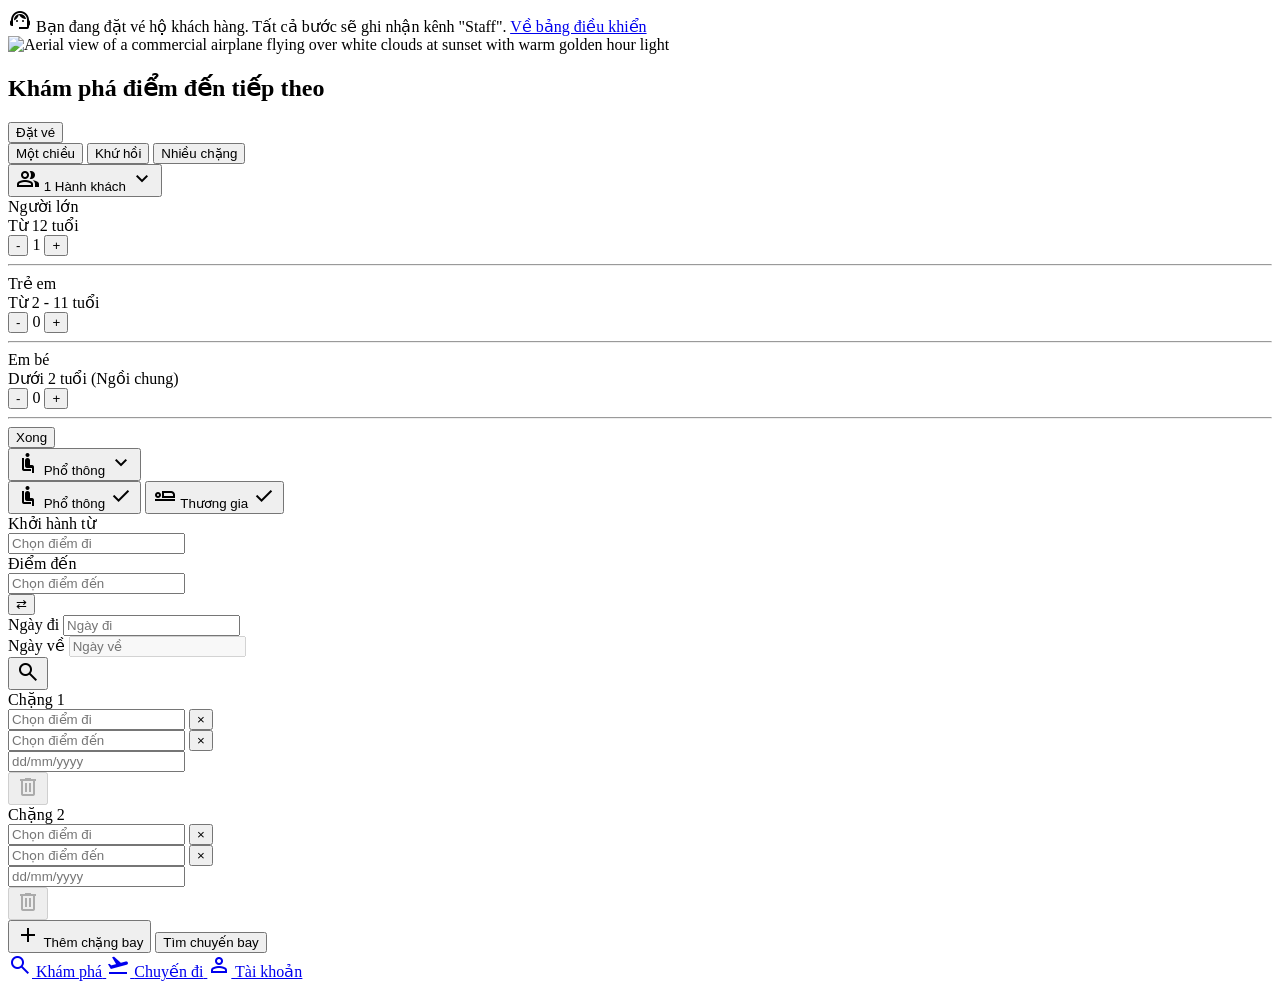
==== commit 634130df: "." ====
--- a/AirlineBookingApi/wwwroot/index.html
+++ b/AirlineBookingApi/wwwroot/index.html
@@ -741,7 +741,7 @@
 
                                         <input
                                             class="leg-date flex-1 bg-surface-soft border-none rounded-lg p-2 text-body-md font-body-md text-ink w-full cursor-pointer outline-none focus:ring-1 focus:ring-ink"
-                                            type="date" />
+                                            type="text" placeholder="dd/mm/yyyy" />
                                     </div>
 
                                     <button onclick="removeLeg(this)"
@@ -781,7 +781,7 @@
 
                                         <input
                                             class="leg-date flex-1 bg-surface-soft border-none rounded-lg p-2 text-body-md font-body-md text-ink w-full cursor-pointer outline-none focus:ring-1 focus:ring-ink"
-                                            type="date" />
+                                            type="text" placeholder="dd/mm/yyyy" />
                                     </div>
 
                                     <button onclick="removeLeg(this)" class="p-2 text-muted hover:text-rausch disabled:opacity-50" disabled><span
@@ -865,10 +865,93 @@
         let seatClassVal = 'Economy';
         let flightType = 'oneway';
         let todayStr = '';
+        let fpDep = null;
+        let fpRet = null;
 
 
 
         const isStaffBookingMode = (getUrlParam('staff') === 'true');
+
+        const SEARCH_DATE_PATTERN = /^\d{4}-\d{2}-\d{2}$/;
+
+        function isValidSearchDate(value) {
+            if (typeof value !== 'string' || !SEARCH_DATE_PATTERN.test(value)) return false;
+
+            const [year, month, day] = value.split('-').map(Number);
+            const parsed = new Date(Date.UTC(year, month - 1, day));
+
+            return parsed.getUTCFullYear() === year
+                && parsed.getUTCMonth() === month - 1
+                && parsed.getUTCDate() === day;
+        }
+
+        function parseSearchDate(value) {
+            if (!isValidSearchDate(value)) return null;
+
+            const [year, month, day] = value.split('-').map(Number);
+            return new Date(Date.UTC(year, month - 1, day));
+        }
+
+        function getStrictSearchDateValue(input) {
+            if (!input) return '';
+
+            const rawValue = input.dataset?.dateValue || input.value || '';
+            return isValidSearchDate(rawValue) ? rawValue : '';
+        }
+
+        function getSearchInputValue(input) {
+            if (!input) return '';
+
+            const rawValue = input.dataset?.value || input.value || '';
+            return rawValue.trim();
+        }
+
+        function clearReturnDate() {
+            const returnInput = document.getElementById('input-return-date');
+
+            if (fpRet) {
+                fpRet.clear();
+            } else if (returnInput) {
+                returnInput.value = '';
+            }
+
+            if (returnInput) {
+                returnInput.dataset.dateValue = '';
+            }
+        }
+
+        function setReturnDateEnabled(enabled) {
+            const returnContainer = document.getElementById('return-date-container');
+            const returnInput = document.getElementById('input-return-date');
+
+            if (returnContainer) {
+                returnContainer.classList.toggle('opacity-50', !enabled);
+                returnContainer.classList.toggle('pointer-events-none', !enabled);
+            }
+
+            if (returnInput) {
+                returnInput.disabled = !enabled;
+            }
+
+            if (fpRet && fpRet._input) {
+                fpRet._input.disabled = !enabled;
+            }
+
+            if (!enabled) {
+                clearReturnDate();
+            }
+        }
+
+        function requireStrictSearchDate(input, emptyMessage) {
+            const value = getStrictSearchDateValue(input);
+
+            if (!value) {
+                alert(emptyMessage);
+                return null;
+            }
+
+            return value;
+        }
 
 
 
@@ -917,47 +1000,74 @@
             // Load airports dynamically from API
             loadAirports();
 
+
+
+            // Init Default Date — today in Vietnam timezone (UTC+7)
+
+            const now = new Date();
+
+            const vietnamOffset = 7 * 60; // UTC+7 in minutes
+
+            const localOffset = now.getTimezoneOffset(); // local offset in minutes (negative for east of UTC)
+
+            const vietnamTime = new Date(now.getTime() + (vietnamOffset + localOffset) * 60000);
+
+            todayStr = vietnamTime.toISOString().split('T')[0];
+
+            document.getElementById('input-date').value = todayStr;
+            document.getElementById('input-date').min = todayStr;
+            document.getElementById('input-date').dataset.dateValue = todayStr;
+            document.getElementById('input-date').readOnly = true;
+            document.getElementById('input-return-date').readOnly = true;
+            document.querySelectorAll('.leg-date').forEach(el => {
+                el.min = todayStr;
+                el.readOnly = true;
+            });
+
             // Init multi-city custom dropdowns (even before API returns — uses fallback list on click)
             initMulticityDropdowns();
 
-
-
-            // Init Default Date — today in Vietnam timezone (UTC+7)
-
-            const now = new Date();
-
-            const vietnamOffset = 7 * 60; // UTC+7 in minutes
-
-            const localOffset = now.getTimezoneOffset(); // local offset in minutes (negative for east of UTC)
-
-            const vietnamTime = new Date(now.getTime() + (vietnamOffset + localOffset) * 60000);
-
-            todayStr = vietnamTime.toISOString().split('T')[0];
-
-            document.getElementById('input-date').value = todayStr;
-            document.getElementById('input-date').min = todayStr;
-            document.querySelectorAll('.leg-date').forEach(el => el.min = todayStr);
-
-            const fpDep = flatpickr('#input-date', {
+            fpDep = flatpickr('#input-date', {
                 locale: 'vi',
                 dateFormat: 'Y-m-d',
                 altInput: true,
                 altFormat: 'd/m/Y',
-                allowInput: true,
+                allowInput: false,
                 minDate: todayStr,
                 onChange: (selectedDates, dateStr) => {
-                    if (fpRet) fpRet.set('minDate', dateStr);
+                    const normalizedDate = isValidSearchDate(dateStr) ? dateStr : '';
+
+                    document.getElementById('input-date').dataset.dateValue = normalizedDate;
+
+                    if (fpRet && normalizedDate) fpRet.set('minDate', normalizedDate);
                 }
             });
-            const fpRet = flatpickr('#input-return-date', {
+            fpRet = flatpickr('#input-return-date', {
                 locale: 'vi',
                 dateFormat: 'Y-m-d',
                 altInput: true,
                 altFormat: 'd/m/Y',
-                allowInput: true,
+                allowInput: false,
                 minDate: todayStr
             });
 
+            document.querySelectorAll('.leg-date:not([data-fp-init])').forEach(el => {
+                el.dataset.fpInit = 'true';
+                flatpickr(el, {
+                    locale: 'vi',
+                    dateFormat: 'Y-m-d',
+                    altInput: true,
+                    altFormat: 'd/m/Y',
+                    allowInput: false,
+                    minDate: todayStr,
+                    onChange: (selectedDates, dateStr, instance) => {
+                        if (instance && instance.element) {
+                            instance.element.dataset.dateValue = isValidSearchDate(dateStr) ? dateStr : '';
+                        }
+                    }
+                });
+            });
+
             // Toggle Pax Popup
 
             const paxBtn = document.getElementById('btn-pax-toggle');
@@ -1077,14 +1187,14 @@
                 e.stopPropagation();
                 if (typeof requireAuth === 'function' && !requireAuth('Vui lòng đăng nhập để tìm kiếm chuyến bay')) return;
 
-                const dep = document.getElementById('input-dep').dataset.value;
-                const arr = document.getElementById('input-arr').dataset.value;
-                const date = document.getElementById('input-date').value;
+                const dep = getSearchInputValue(document.getElementById('input-dep'));
+                const arr = getSearchInputValue(document.getElementById('input-arr'));
+                const date = requireStrictSearchDate(document.getElementById('input-date'), 'Vui lòng chọn ngày đi!');
 
                 if (!dep) { alert('Vui lòng chọn điểm đi!'); return; }
                 if (!arr) { alert('Vui lòng chọn điểm đến!'); return; }
                 if (dep === arr) { alert('Điểm đi và điểm đến phải khác nhau!'); return; }
-                if (!date) { alert('Vui lòng chọn ngày đi!'); return; }
+                if (!date) return;
 
                 const totalPax = paxState.adult + paxState.child + paxState.infant;
 
@@ -1110,11 +1220,11 @@
 
                 if (flightType === 'roundtrip') {
 
-                    const returnDate = document.getElementById('input-return-date').value;
-
-                    if (!returnDate) { alert('Vui lòng chọn ngày về!'); return; }
-
-                    if (new Date(returnDate) < new Date(date)) { alert('Ngày về phải sau ngày đi!'); return; }
+                    const returnDate = requireStrictSearchDate(document.getElementById('input-return-date'), 'Vui lòng chọn ngày về!');
+
+                    if (!returnDate) return;
+
+                    if (parseSearchDate(returnDate).getTime() < parseSearchDate(date).getTime()) { alert('Ngày về phải sau ngày đi!'); return; }
 
                     params.set('returnDate', returnDate);
 
@@ -1162,11 +1272,15 @@
 
                 legs.forEach((leg, i) => {
 
-                    const dep = (leg.querySelector('.leg-dep-input') || leg.querySelector('.leg-dep')).dataset.value || (leg.querySelector('.leg-dep-input') || leg.querySelector('.leg-dep')).value;
-
-                    const arr = (leg.querySelector('.leg-arr-input') || leg.querySelector('.leg-arr')).dataset.value || (leg.querySelector('.leg-arr-input') || leg.querySelector('.leg-arr')).value;
-
-                    const date = leg.querySelector('.leg-date').value;
+                    const depInput = leg.querySelector('.leg-dep-input') || leg.querySelector('.leg-dep');
+                    const arrInput = leg.querySelector('.leg-arr-input') || leg.querySelector('.leg-arr');
+                    const dateInput = leg.querySelector('.leg-date');
+
+                    const dep = getSearchInputValue(depInput);
+
+                    const arr = getSearchInputValue(arrInput);
+
+                    const date = requireStrictSearchDate(dateInput, `Chặng ${i + 1}: Vui lòng chọn ngày đi!`);
 
 
 
@@ -1176,11 +1290,11 @@
 
                     if (dep === arr) { alert(`Chặng ${i + 1}: Điểm đi và điểm đến phải khác nhau!`); valid = false; return; }
 
-                    if (!date) { alert(`Chặng ${i + 1}: Vui lòng chọn ngày đi!`); valid = false; return; }
-
-
-
-                    if (prevDate && new Date(date) < new Date(prevDate)) {
+                    if (!date) { valid = false; return; }
+
+
+
+                    if (prevDate && parseSearchDate(date).getTime() < parseSearchDate(prevDate).getTime()) {
 
                         alert(`Chặng ${i + 1}: Ngày bay không được trước ngày của chặng trước đó!`); valid = false; return;
 
@@ -1380,6 +1494,24 @@
                     dropdown.classList.add('hidden');
                 });
             });
+
+            // Init Flatpickr for all leg-date inputs not yet initialized
+            document.querySelectorAll('.leg-date:not([data-fp-init])').forEach(el => {
+                el.dataset.fpInit = 'true';
+                flatpickr(el, {
+                    locale: 'vi',
+                    dateFormat: 'Y-m-d',
+                    altInput: true,
+                    altFormat: 'd/m/Y',
+                    allowInput: false,
+                    minDate: todayStr,
+                    onChange: (selectedDates, dateStr, instance) => {
+                        if (instance && instance.element) {
+                            instance.element.dataset.dateValue = isValidSearchDate(dateStr) ? dateStr : '';
+                        }
+                    }
+                });
+            });
         }
 
 
@@ -1439,7 +1571,7 @@
                         </div>
                     </div>
 
-                    <input class="leg-date flex-1 bg-surface-soft border-none rounded-lg p-2 text-body-md font-body-md text-ink w-full cursor-pointer outline-none focus:ring-1 focus:ring-ink" type="date" min="${todayStr}" />
+                    <input class="leg-date flex-1 bg-surface-soft border-none rounded-lg p-2 text-body-md font-body-md text-ink w-full cursor-pointer outline-none focus:ring-1 focus:ring-ink" type="text" placeholder="dd/mm/yyyy" />
 
                 </div>
 
@@ -1711,45 +1843,37 @@
                 normalPill.classList.remove('hidden');
 
                 mcContainer.classList.add('hidden');
-
-
+                mcContainer.classList.remove('flex');
+
+                btnMulticity.classList.remove('bg-surface-soft');
+                btnMulticity.classList.add('hover:bg-surface-soft');
 
                 if (type === 'oneway') {
 
                     btnOneway.classList.add('bg-surface-soft');
-
                     btnOneway.classList.remove('hover:bg-surface-soft');
-
-                    returnContainer.classList.add('opacity-50', 'pointer-events-none');
-
-                    if (fpRet) fpRet._input.disabled = true;
-
-                    if (fpRet) fpRet.clear();
+                    setReturnDateEnabled(false);
 
                 } else if (type === 'roundtrip') {
 
                     btnRoundtrip.classList.add('bg-surface-soft');
-
                     btnRoundtrip.classList.remove('hover:bg-surface-soft');
-
-                    returnContainer.classList.remove('opacity-50', 'pointer-events-none');
-
-                    if (fpRet) fpRet._input.disabled = false;
+                    setReturnDateEnabled(true);
 
                 }
 
             } else if (type === 'multicity') {
 
                 btnMulticity.classList.add('bg-surface-soft');
-
                 btnMulticity.classList.remove('hover:bg-surface-soft');
 
                 normalPill.classList.add('hidden');
 
                 mcContainer.classList.remove('hidden');
-
                 mcContainer.classList.add('flex');
 
+                setReturnDateEnabled(false);
+
             }
 
         }
